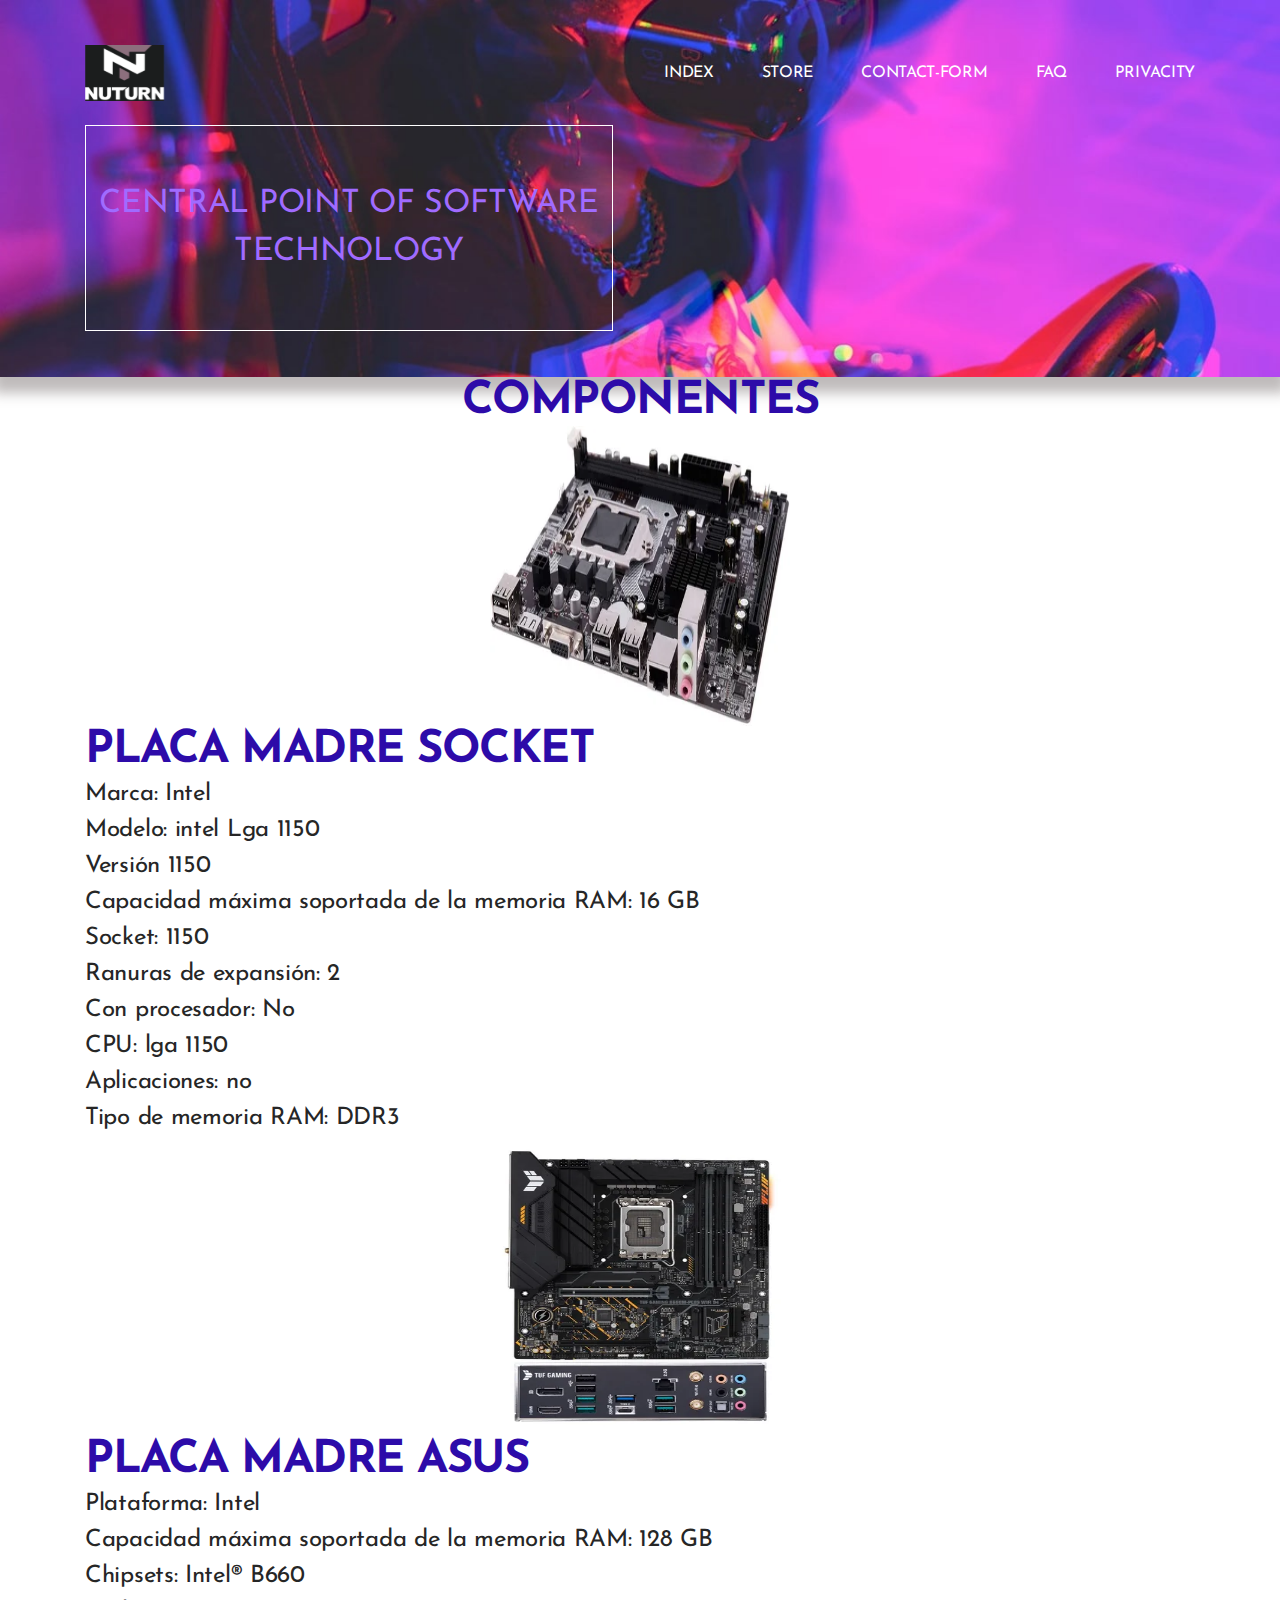
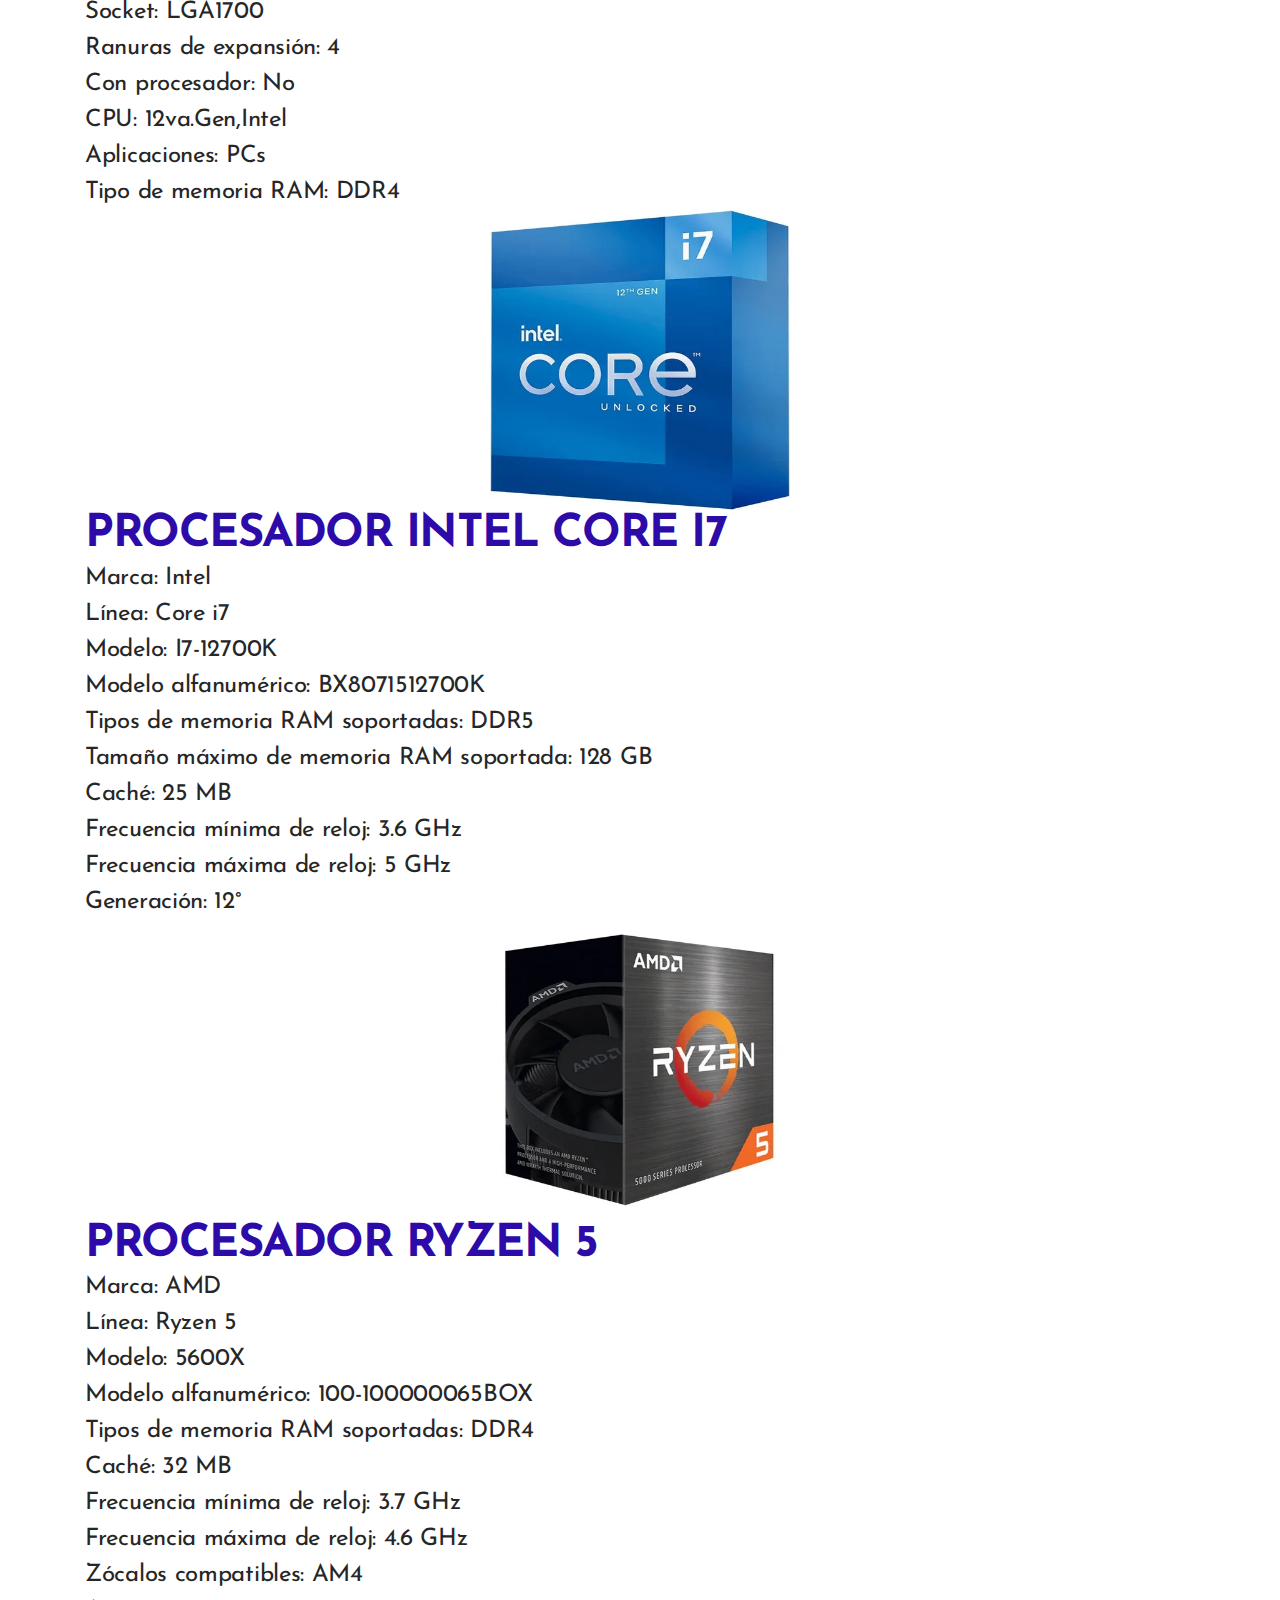
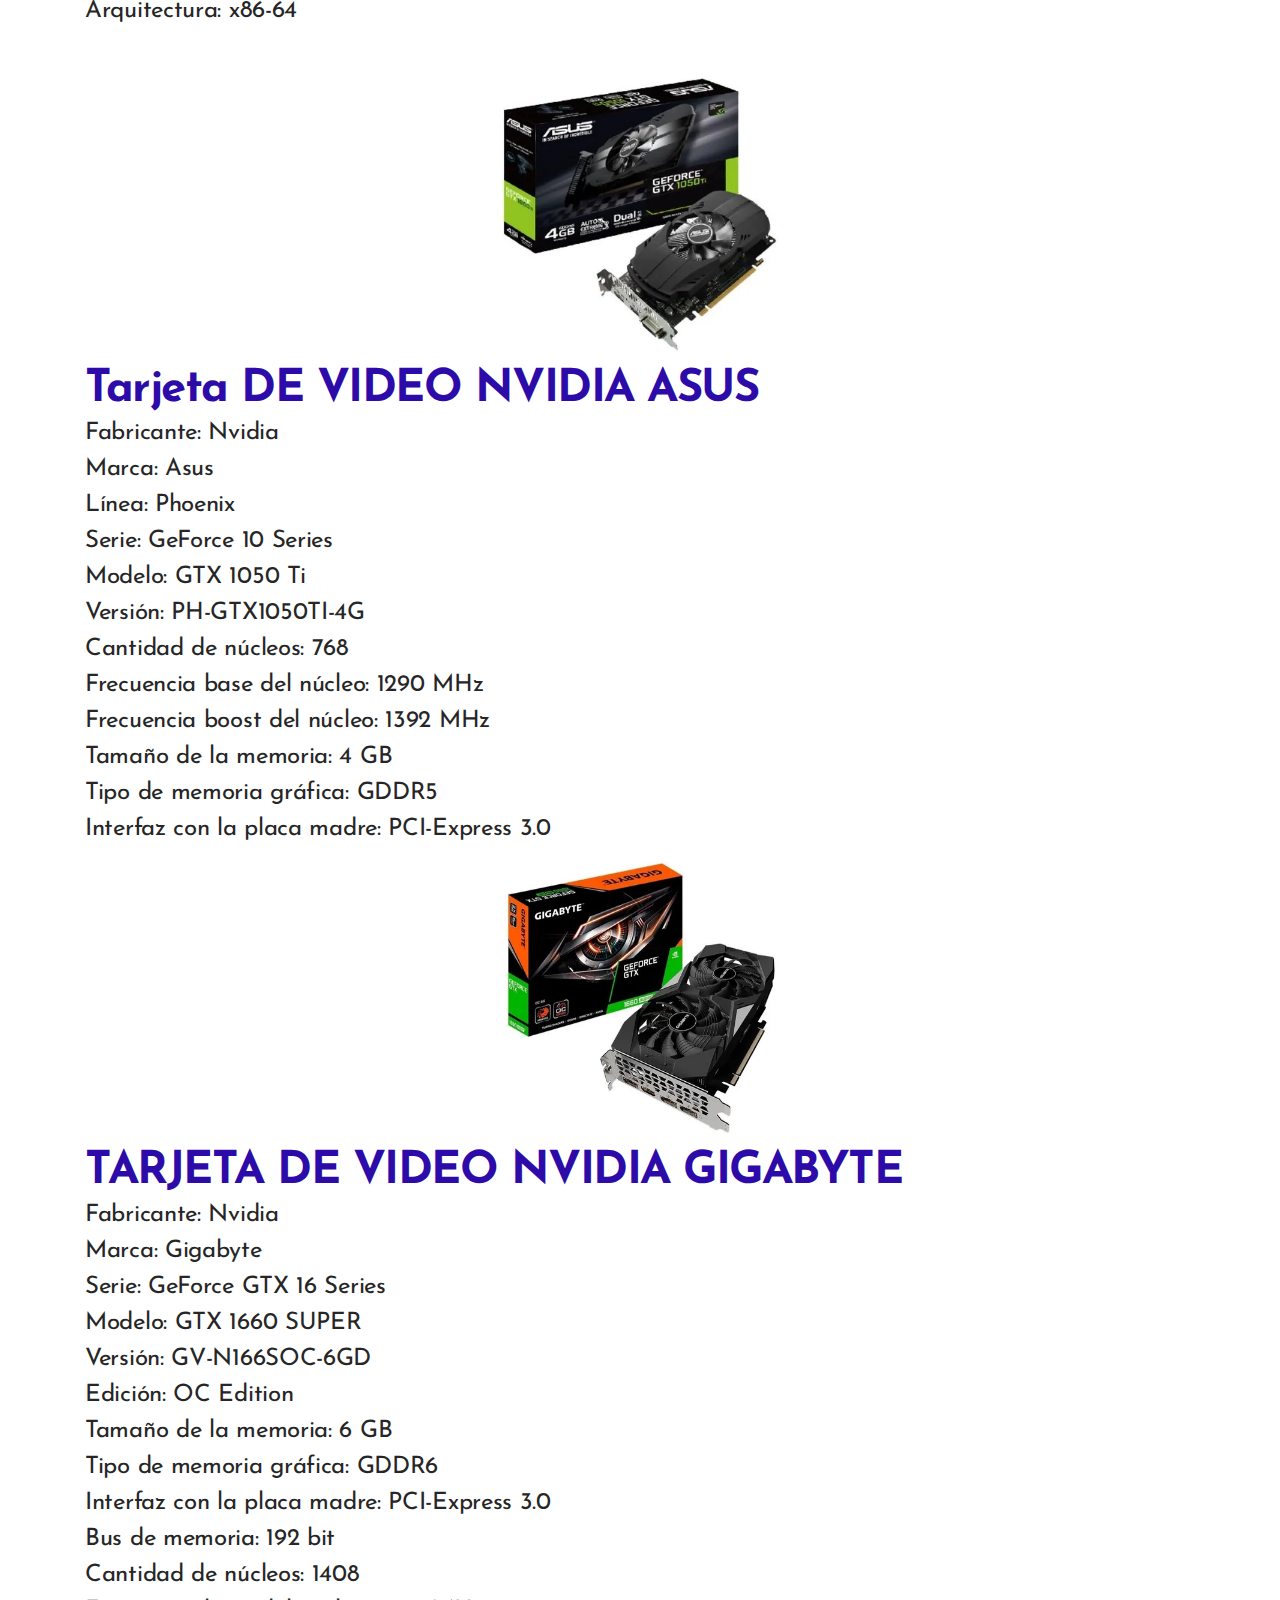
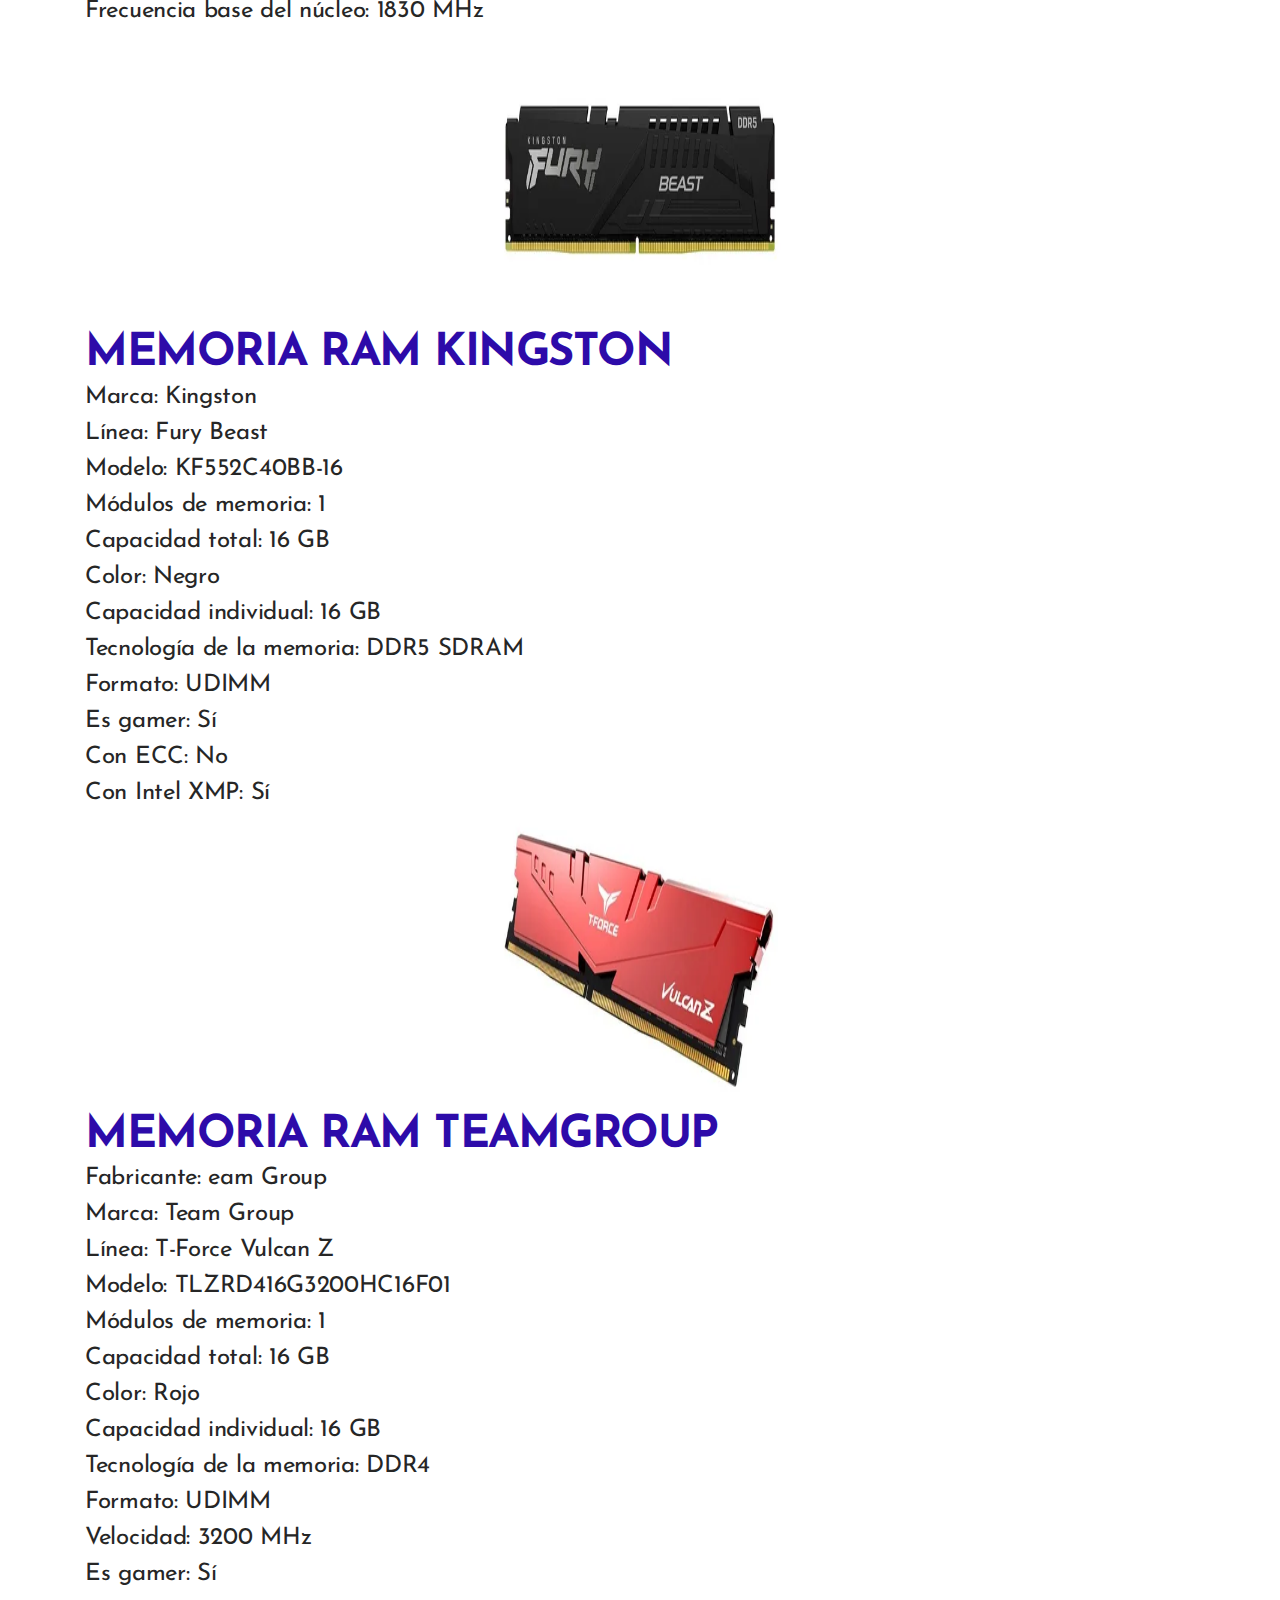
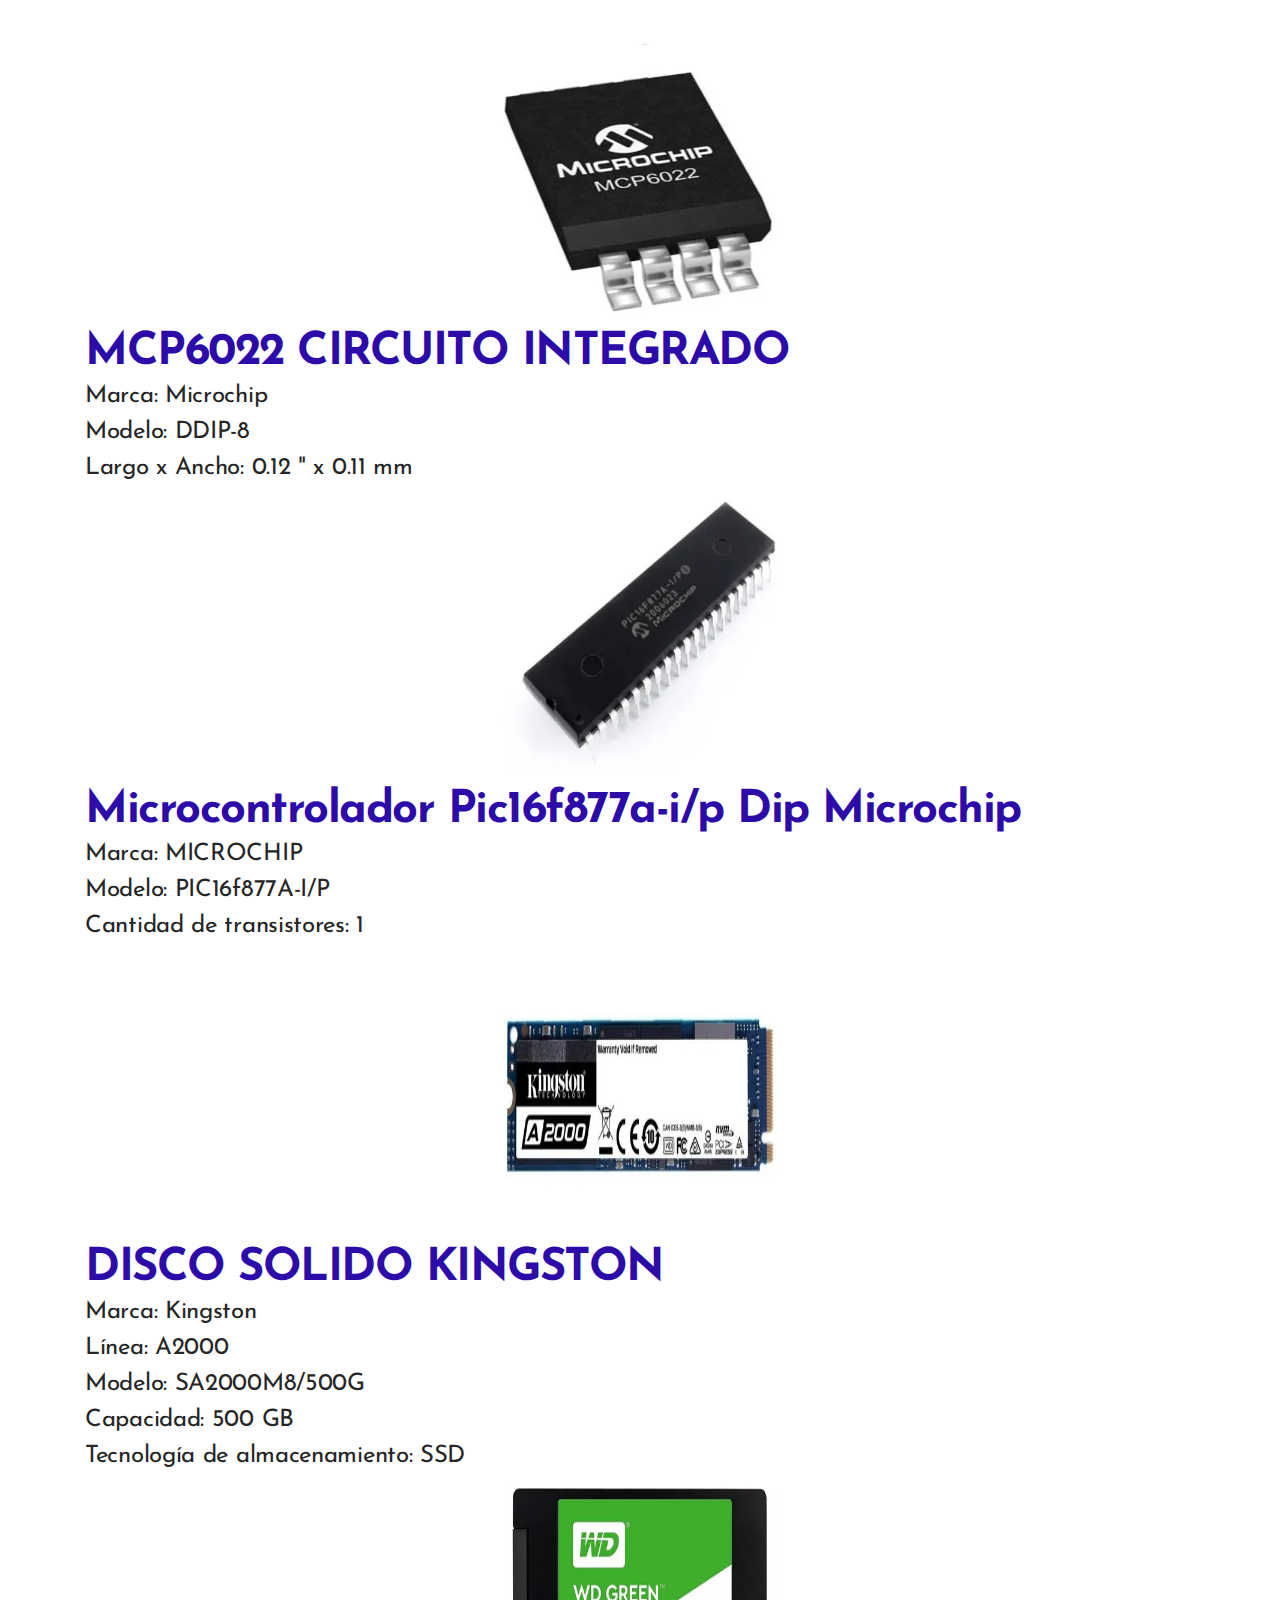
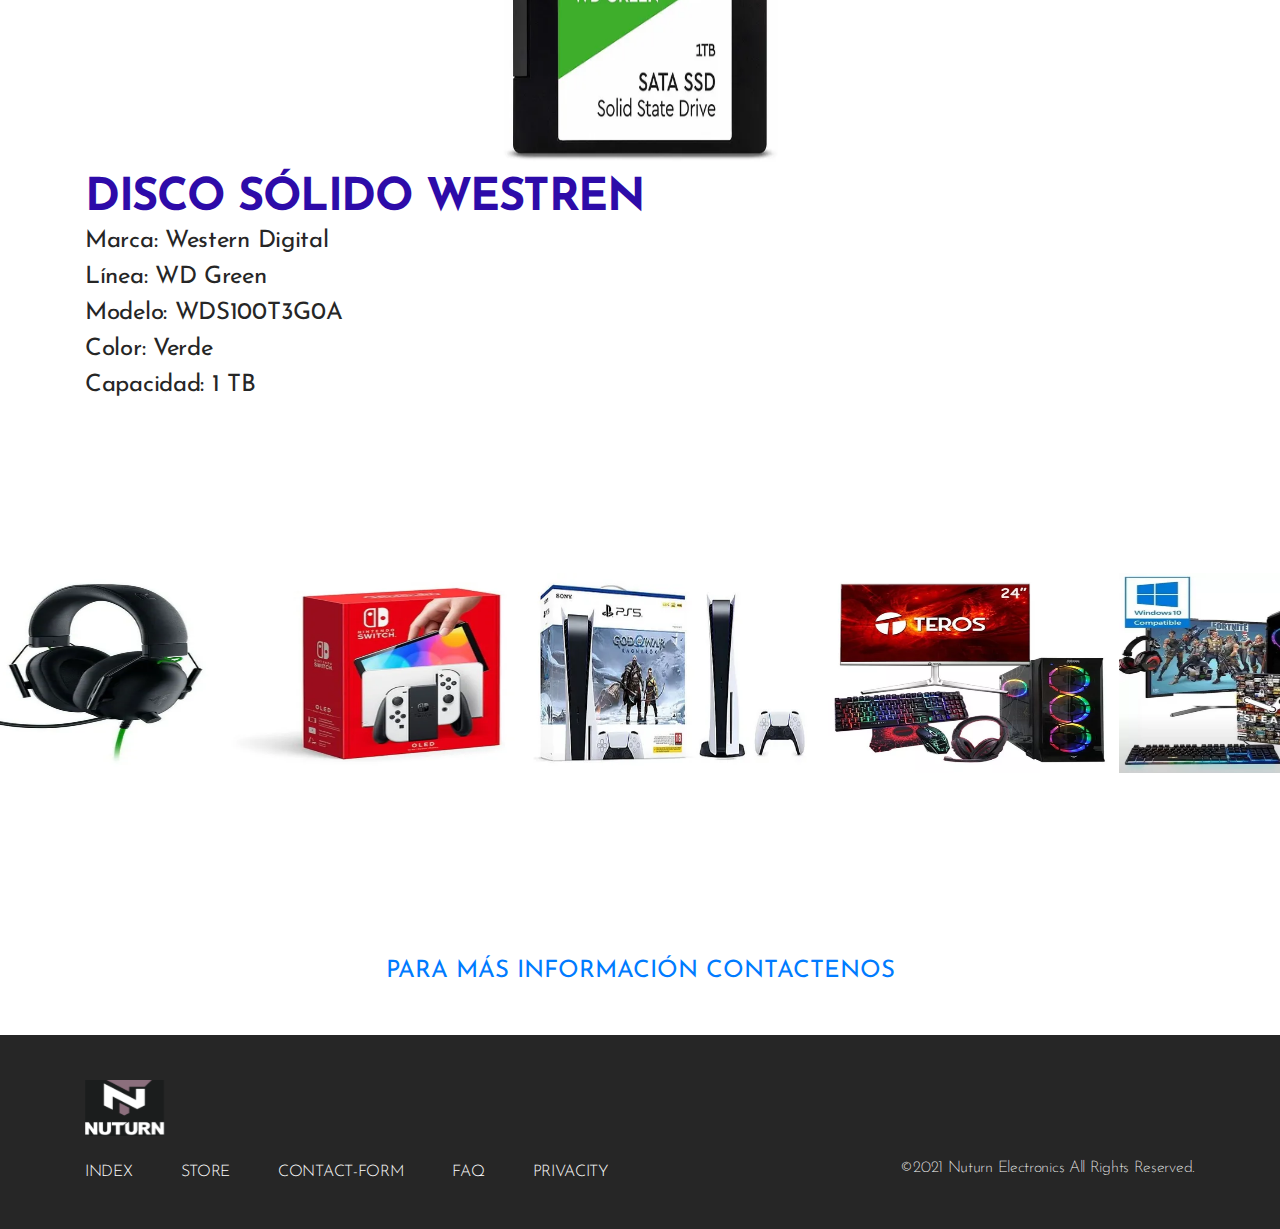
==== proyect-1.0.5-main/docs/store.html @ f6dcdd7b "updated-project" ====
<!DOCTYPE html>
<html lang="es">

<head>
    <meta charset="UTF-8">
    <meta http-equiv="X-UA-Compatible" content="IE=edge">
    <meta name="viewport" content="width=device-width, initial-scale=1.0">
    <!--BOOTSTRAP-->
    <link href="https://cdn.jsdelivr.net/npm/bootstrap@5.3.0-alpha1/dist/css/bootstrap.min.css" rel="stylesheet" integrity="sha384-GLhlTQ8iRABdZLl6O3oVMWSktQOp6b7In1Zl3/Jr59b6EGGoI1aFkw7cmDA6j6gD" crossorigin="anonymous">
    <script src="https://cdn.jsdelivr.net/npm/bootstrap@5.3.0-alpha1/dist/js/bootstrap.bundle.min.js" integrity="sha384-w76AqPfDkMBDXo30jS1Sgez6pr3x5MlQ1ZAGC+nuZB+EYdgRZgiwxhTBTkF7CXvN" crossorigin="anonymous"></script>
    <script src="https://cdn.jsdelivr.net/npm/@popperjs/core@2.11.6/dist/umd/popper.min.js" integrity="sha384-oBqDVmMz9ATKxIep9tiCxS/Z9fNfEXiDAYTujMAeBAsjFuCZSmKbSSUnQlmh/jp3" crossorigin="anonymous"></script>
    <script src="https://cdn.jsdelivr.net/npm/bootstrap@5.3.0-alpha1/dist/js/bootstrap.min.js" integrity="sha384-mQ93GR66B00ZXjt0YO5KlohRA5SY2XofN4zfuZxLkoj1gXtW8ANNCe9d5Y3eG5eD" crossorigin="anonymous"></script>

    <!--CSS-->
    <link rel="stylesheet" href="./css/store.css">
    <link rel="stylesheet" href="./css/styles.css">
    <title> GALERIA DE ACCESORIOS TECNOLOGICOS</title>
</head>

<body>
    <header class="primary-header | padding-block-600 " id="primary-header">
        <div class="container">
            <div class="nav-wrapper">
                <h1><img class="logo logo--initial" src="./assets/icons/rectangle-23.svg" alt=""></h1>
                <button class="mobile-nav-toggle" aria-expanded="false" id="mobile-nav-toggle"><img
                        class="icon-hamburger | " id="icon-hamburger" src="./assets/icons/icon-hamburger.svg" if
                        aria-hidden="true"><img class="icon-close | display-none" id="icon-cross"
                        src="./assets/icons/icon-close.svg" aria-hidden="true"><span
                        class="visually-hidden">Menu</span></button>
                <nav class="navigation navigation--primary" id="primary-navigation">
                    <ul class="nav-list">
                        <li><a href="./index.html">INDEX</a></li>
                        <li><a href="./store.html">STORE</a></li>
                        <li><a href="./contact-form.html">CONTACT-FORM</a></li>
                        <li><a href="./faq.html">FAQ</a></li>
                        <li><a href="./privacity.html">PRIVACITY</a></li>
                    </ul>
                </nav>
            </div>
        </div>
        <div class="container">
            <div class="primary-header__point | ">
                <p class="text-secondary-100 primary-header__text padding-block-700">CENTRAL POINT OF SOFTWARE
                    TECHNOLOGY</p>
            </div>
        </div>
    </header>
    <main>
        <div class="container">
            <div class="component">
                <h3>COMPONENTES</h3>
              </div>
              <div class="row row-cols-1 row-cols-md-2 g-4">
                <div class="col">
                  <div class="card">
                    <img src="./assets/images/pc/image_store/placa_madre_socket.webp" class="card-img-top" alt="...">
                    <div class="card-body">
                      <h3 class="card-title text-secondary-900">PLACA MADRE SOCKET</h3>
                      <p class="card-text text-neutral-900">Marca: Intel<br>
                        Modelo: intel Lga 1150<br>
                        Versión 1150<br>
                        Capacidad máxima soportada de la memoria RAM: 16 GB<br>
                        Socket: 1150<br>
                        Ranuras de expansión: 2<br>
                        Con procesador: No<br>
                        CPU: lga 1150<br>
                        Aplicaciones: no<br>
                        Tipo de memoria RAM: DDR3</p>
                    </div>
                  </div>
                </div>
                <div class="col">
                  <div class="card">
                    <img src="./assets/images/pc/image_store/placa_asus_tuf_gaming.webp" class="card-img-top" alt="...">
                    <div class="card-body">
                      <h3 class="card-title text-secondary-900">PLACA MADRE ASUS</h3>
                      <p class="card-text text-neutral-900">Plataforma: Intel<br>
                        Capacidad máxima soportada de la memoria RAM: 128 GB<br>
                        Chipsets: Intel® B660<br>
                        Socket: LGA1700<br>
                        Ranuras de expansión: 4<br>
                        Con procesador: No<br>
                        CPU: 12va.Gen,Intel<br>
                        Aplicaciones: PCs<br>
                        Tipo de memoria RAM: DDR4 </p>
                    </div>
                  </div>
                </div>
                <div class="col">
                  <div class="card">
                    <img src="./assets/images/pc/image_store/procesador_intel_core_i7.webp" class="card-img-top" alt="...">
                    <div class="card-body">
                      <h3 class="card-title text-secondary-900">PROCESADOR INTEL CORE I7</h3>
                      <p class="card-text text-neutral-900">Marca: Intel<br>
                        Línea: Core i7<br>
                        Modelo: I7-12700K<br>
                        Modelo alfanumérico: BX8071512700K<br>
                        Tipos de memoria RAM soportadas: DDR5<br>
                        Tamaño máximo de memoria RAM soportada: 128 GB<br>
                        Caché: 25 MB<br>
                        Frecuencia mínima de reloj: 3.6 GHz<br>
                        Frecuencia máxima de reloj: 5 GHz<br>
                        Generación: 12° </p>
                    </div>
                  </div>
                </div>
                <div class="col">
                  <div class="card">
                    <img src="./assets/images/pc/image_store/procesador_gamer_amd_ryzen_5.webp" class="card-img-top" alt="...">
                    <div class="card-body">
                      <h3 class="card-title text-secondary-900">PROCESADOR RYZEN 5</h3>
                      <p class="card-text text-neutral-900">Marca: AMD<br>
                        Línea: Ryzen 5<br>
                        Modelo: 5600X<br>
                        Modelo alfanumérico: 100-100000065BOX<br>
                        Tipos de memoria RAM soportadas: DDR4<br>
                        Caché: 32 MB<br>
                        Frecuencia mínima de reloj: 3.7 GHz<br>
                        Frecuencia máxima de reloj: 4.6 GHz<br>
                        Zócalos compatibles: AM4<br>
                        Arquitectura: x86-64<br></p>
                    </div>
                  </div>
                </div>
              </div>
              <br>
              <div class="row row-cols-1 row-cols-md-2 g-4">
                <div class="col">
                  <div class="card">
                    <img src="./assets/images/pc/image_store/tarjeta_de_video_nvidia_asus_phoenix_geforce.webp" class="card-img-top" alt="...">
                    <div class="card-body">
                      <h3 class="card-title text-secondary-900">Tarjeta DE VIDEO NVIDIA ASUS</h3>
                      <p class="card-text text-neutral-900">Fabricante: Nvidia<br>
                        Marca: Asus<br>
                        Línea: Phoenix<br>
                        Serie: GeForce 10 Series<br>
                        Modelo: GTX 1050 Ti<br>
                        Versión: PH-GTX1050TI-4G<br>
                        Cantidad de núcleos: 768<br>
                        Frecuencia base del núcleo: 1290 MHz<br>
                        Frecuencia boost del núcleo: 1392 MHz<br>
                        Tamaño de la memoria: 4 GB<br>
                        Tipo de memoria gráfica: GDDR5<br>
                        Interfaz con la placa madre: PCI-Express 3.0</p>
                    </div>
                  </div>
                </div>
                <div class="col">
                  <div class="card">
                    <img src="./assets/images/pc/image_store/tarjeta_de_video_nvidia_gigabyte_geforce_gtx_16.webp" class="card-img-top" alt="...">
                    <div class="card-body">
                      <h3 class="card-title text-secondary-900">TARJETA DE VIDEO NVIDIA GIGABYTE</h3>
                      <p class="card-text text-neutral-900">Fabricante: Nvidia<br>
                        Marca: Gigabyte<br>
                        Serie: GeForce GTX 16 Series<br>
                        Modelo: GTX 1660 SUPER<br>
                        Versión: GV-N166SOC-6GD<br>
                        Edición: OC Edition <br>
                        Tamaño de la memoria: 6 GB<br>
                        Tipo de memoria gráfica: GDDR6<br>
                        Interfaz con la placa madre: PCI-Express 3.0<br>
                        Bus de memoria: 192 bit<br>
                        Cantidad de núcleos: 1408<br>
                        Frecuencia base del núcleo: 1830 MHz</p>
                    </div>
                  </div>
                </div>
                <div class="col">
                  <div class="card">
                    <img src="./assets/images/pc/image_store/memoria_ram_fury_beast_gamer.webp" class="card-img-top" alt="...">
                    <div class="card-body">
                      <h3 class="card-title text-secondary-900">MEMORIA RAM KINGSTON</h3>
                      <p class="card-text text-neutral-900">Marca: Kingston<br>
                        Línea: Fury Beast<br>
                        Modelo: KF552C40BB-16<br>
                        Módulos de memoria: 1<br>
                        Capacidad total: 16 GB<br>
                        Color: Negro<br>
                        Capacidad individual: 16 GB<br>
                        Tecnología de la memoria: DDR5 SDRAM<br>
                        Formato: UDIMM<br>
                        Es gamer: Sí<br>
                        Con ECC: No<br>
                        Con Intel XMP: Sí</p>
                    </div>
                  </div>
                </div>
                <div class="col">
                  <div class="card">
                    <img src="./assets/images/pc/image_store/memoria_ram_teamgroup_t_force_vulcan_z _6gb.webp" class="card-img-top" alt="...">
                    <div class="card-body">
                      <h3 class="card-title text-secondary-900">MEMORIA RAM TEAMGROUP</h3>
                      <p class="card-text text-neutral-900">Fabricante: eam Group<br>
                        Marca: Team Group<br>
                        Línea: T-Force Vulcan Z<br>
                        Modelo: TLZRD416G3200HC16F01<br>
                        Módulos de memoria: 1<br>
                        Capacidad total: 16 GB<br>
                        Color: Rojo<br>
                        Capacidad individual: 16 GB<br>
                        Tecnología de la memoria: DDR4<br>
                        Formato: UDIMM<br>
                        Velocidad: 3200 MHz<br>
                        Es gamer: Sí</p>
                    </div>
                  </div>
                </div>
              </div>
              <br>
              <div class="row row-cols-1 row-cols-md-2 g-4">
                <div class="col">
                  <div class="card">
                    <img src="./assets/images/pc/image_store/mcp6022_circuito_integrado.webp" class="card-img-top" alt="...">
                    <div class="card-body">
                      <h3 class="card-title text-secondary-900">MCP6022 CIRCUITO INTEGRADO</h3>
                      <p class="card-text text-neutral-900">Marca: Microchip<br>
                        Modelo: DDIP-8<br> 
                        Largo x Ancho: 0.12 " x 0.11 mm</p>
                    </div>
                  </div>
                </div>
                <div class="col">
                  <div class="card">
                    <img src="./assets/images/pc/image_store/microcontrolador_pic16f877a_i_p_Dip_microchip.webp" class="card-img-top" alt="...">
                    <div class="card-body">
                      <h3 class="card-title text-secondary-900">Microcontrolador Pic16f877a-i/p Dip Microchip</h3>
                      <p class="card-text text-neutral-900">Marca: MICROCHIP<br>
                        Modelo: PIC16f877A-I/P<br>
                        Cantidad de transistores: 1</p>
                    </div>
                  </div>
                </div>
                <div class="col">
                  <div class="card">
                    <img src="./assets/images/pc/image_store/disco-solido_kingston.webp" class="card-img-top" alt="...">
                    <div class="card-body">
                      <h3 class="card-title text-secondary-900">DISCO SOLIDO KINGSTON</h3>
                      <p class="card-text text-neutral-900">Marca: Kingston<br>
                        Línea: A2000 <br>
                        Modelo: SA2000M8/500G<br> 
                        Capacidad: 500 GB<br>
                        Tecnología de almacenamiento: SSD</p>
                    </div>
                  </div>
                </div>
                <div class="col">
                  <div class="card">
                    <img src="./assets/images/pc/image_store/disco_solido_wd_green.webp" class="card-img-top" alt="...">
                    <div class="card-body">
                      <h3 class="card-title text-secondary-900">DISCO SÓLIDO WESTREN</h3>
                      <p class="card-text text-neutral-900">Marca: Western Digital<br>
                        Línea: WD Green<br>
                        Modelo: WDS100T3G0A <br>
                        Color: Verde<br>
                        Capacidad: 1 TB</p>
                    </div>
                  </div>
                </div>
              </div>
          </div>
          <div class="carrusel">
            <div class="carrusel-items">
              <div class="carrusel-item">
                <img src="./assets/images/pc/image_store/imagen_carrusel/casco_1.webp" alt="" class="image_m"/>
              </div>
              <div class="carrusel-item">
                <img src="./assets/images/pc/image_store/imagen_carrusel/consola_1.webp" alt="" class="image_m"/>
              </div>
              <div class="carrusel-item">
                <img src="./assets/images/pc/image_store/imagen_carrusel/consola_2.webp" alt="" class="image_m"/>
              </div>
              <div class="carrusel-item">
                <img src="./assets/images/pc/image_store/imagen_carrusel/pc.webp" alt="" class="image_m"/>
              </div>
              <div class="carrusel-item">
                <img src="./assets/images/pc/image_store/imagen_carrusel/pc_2.webp" alt="" class="image_m"/>
              </div>
              <div class="carrusel-item">
                <img src="./assets/images/pc/image_store/imagen_carrusel/Audifono-inalámbrico.webp" alt="" class="image_m"/>
              </div>
              <div class="carrusel-item">
                <img src="./assets/images/pc/image_store/imagen_carrusel/casco_2.webp" alt="" class="image_m"/>
              </div>
              <div class="carrusel-item">
                <img src="./assets/images/pc/image_store/imagen_carrusel/Nintendo-Wii.webp" alt="" class="image_m"/>
              </div>
              <div class="carrusel-item">
                <img src="./assets/images/pc/image_store/imagen_carrusel/tablet.webp" alt="" class="image_m"/>
              </div>
              <div class="carrusel-item">
                <img src="./assets/images/pc/image_store/imagen_carrusel/SmartWatch.webp" alt="" class="image_m"/>
              </div>
              <div class="carrusel-item">
                <img src="./assets/images/pc/image_store/imagen_carrusel/Laptop-MSI.webp" alt="" class="image_m"/>
              </div>
              <div class="carrusel-item">
                <img src="./assets/images/pc/image_store/imagen_carrusel/Silla-gamer.webp" alt="" class="image_m"/>
              </div>
            </div>
          </div>
          <script src="./js/store_carousel.js"></script>
          <div class="center-button">
            <a href="./contact-form.html">
              <button>PARA MÁS INFORMACIÓN CONTACTENOS</button>
            </a>
          </div><br>
    </main>
    <footer class="primary-footer | padding-block-600 bg-neutral-900 text-neutral-100">
        <div class="container">
            <div class="footer__wrapper | even-columns">
                <div class="flow-mb"><img class="logo" src="./assets/icons/rectangle-23.svg" alt="logo">
                    <nav class="navigation navigation--footer | fw-light">
                        <ul class="nav-list">
                            <li><a href="./index.html">INDEX</a></li>
                            <li><a href="./store.html">STORE</a></li>
                            <li><a href="./contact-form.html">CONTACT-FORM</a></li>
                            <li><a href="./faq.html">FAQ</a></li>
                            <li><a href="./privacity.html">PRIVACITY</a></li>
                        </ul>
                    </nav>
                </div>
                <div class="footer__list-data">
                    <ul class="social-icons social-icons--footer">
                        <li><a href="#"><img class="social-icons__item" src="./assets/icons/icon-facebook.svg"
                                    alt="icon facebook" loading="lazy"></a></li>
                        <li><a href="#"><img class="social-icons__item" src="./assets/icons/icon-twitter.svg"
                                    alt="icon twitter" loading="lazy"></a></li>
                        <li><a href="#"><img class="social-icons__item" src="./assets/icons/icon-pinterest.svg"
                                    alt="icon pinterest" loading="lazy"></a></li>
                        <li><a href="#"><img class="social-icons__item" src="./assets/icons/icon-instagram.svg"
                                    alt="icon instagram" loading="lazy"></a></li>
                    </ul>
                    <p class="max-content"><small class="fw-extraLight">©2021 Nuturn Electronics All Rights
                            Reserved.</small></p>
                </div>
            </div>
        </div>
    </footer>
    <script src="./js/script.js"> </script>
</body>

</html>
---- proyect-1.0.5-main/docs/css/store.css ----
.card-img-top {
  width: 300px;
  aspect-ratio: 1/1;
  margin: 0 auto;
}

.component {
  text-align: center;
}

.center-button {
  display: flex;
  align-items: center;
  justify-content: center;
  height: 100%;
}

button {
  padding: 10px 20px;
  background-color: transparent;
  color: #007bff;
  border: 2px solid #007bff;
  border-radius: 5px;
  font-size: 16px;
  transition: all 0.3s;
  text-align: center;
}

button:hover {
  background-color: #007bff;
  color: #fff;
  cursor: pointer;
}

/*CSS PARA EL CARRUSEL*/
.image_m {
    width: 300px;
    aspect-ratio: 3/2;
    margin: 0 auto;
}

.carrusel {
  height: 60vh;
  display: flex;
  align-items: center;
}

.carrusel-items {
  display: flex;
  overflow-x: hidden;
  overflow-y: hidden;
  padding: 30px 0px;
}

.carrusel-item {
  min-width: 300px;
  max-width: 300px;
  height: 200px;
  cursor: pointer;
}
---- proyect-1.0.5-main/docs/css/styles.css ----
@font-face {
  font-family: "JosefinSans";
  src: url(../assets/fonts/JosefinSans-variableFonts.ttf) format("truetype");
  font-display: swap;
  font-weight: 100 900;
  font-stretch: 50% 200%;
}
:root {
  --clr-primary-100:hsl(286deg, 69%, 75%);
  --clr-primary-400:hsl(295deg, 100%, 44%);
  --clr-primary-500:hsl(295deg, 100%, 38%);
  --clr-primary-900:hsl(288deg, 100%, 33%);
  --clr-secondary-100:#a06bff;
  --clr-secondary-400:#6a3ddc;
  --clr-secondary-900:#2d0ba9;
  --clr-accent-300:hsl(358deg, 72%, 70%);
  --clr-accent-400:hsl(358deg, 72%, 53%);
  --clr-accent-500:hsl(358deg, 72%, 30%);
  --clr-neutral-100:hsl(0deg, 0%, 100%);
  --clr-neutral-200:hsl(0deg, 0%, 87%);
  --clr-neutral-300:hsl(0deg, 0%, 80%);
  --clr-neutral-400:hsl(0deg, 0%, 70%);
  --clr-neutral-500:hsl(0deg, 0%, 60%);
  --clr-neutral-600:hsl(0deg, 0%, 50%);
  --clr-neutral-700:hsl(0deg, 0%, 40%);
  --clr-neutral-800:hsl(0deg, 0%, 30%);
  --clr-neutral-900:hsl(0deg, 0%, 15%);
  --fw-extraLight:200;
  --fw-light:300;
  --fw-regular:400;
  --fw-semi-bold:500;
  --fw-bold:700;
  --size-400:1rem;
  --size-500:1.5rem;
  --size-600:2rem;
  --size-700:3rem;
  --size-800:4rem;
  --size-900:5rem;
  --fs-300:0.935rem;
  --fs-400:1.125rem;
  --fs-500:1.563rem;
  --fs-600:1.953rem;
  --fs-700:2.241rem;
  --fs-800:3.052rem;
}
@media (min-width: 65em) {
  :root {
    --fs-300:1rem;
    --fs-400:1.5rem;
    --fs-500:2rem;
    --fs-600:2.827rem;
    --fs-700:3.4rem;
    --fs-800:5.053rem;
  }
}

/* Box sizing rules */
*,
*::before,
*::after {
  box-sizing: border-box;
}

* {
  margin: 0;
  padding: 0;
  list-style: none;
}

/* Remove default margin */
body,
h1,
h2,
h3,
h4,
p,
figure,
blockquote,
dl,
dd {
  margin: 0;
}

button {
  margin: 0;
  background-color: inherit;
  border: none;
}

/* Remove list styles on ul, ol elements with a list role, which suggests default styling will be removed */
ul {
  list-style: none;
}

/* Set core root defaults */
html:focus-within {
  scroll-behavior: smooth;
}

/* Set core body defaults */
body {
  min-height: 100vh;
  text-rendering: optimizeSpeed;
  line-height: 1.5;
}

/* A elements that don't have a class get default styles */
a:not([class]) {
  text-decoration-skip-ink: auto;
}

/* Make images easier to work with */
img,
picture, iframe {
  max-width: 100%;
  display: block;
}

/* Inherit fonts for inputs and buttons */
input,
button,
textarea,
select {
  font: inherit;
}

/* Remove all animations, transitions and smooth scroll for people that prefer not to see them */
@media (prefers-reduced-motion: reduce) {
  html:focus-within {
    scroll-behavior: auto;
  }
  *,
  *::before,
  *::after {
    animation-duration: 0.01ms !important;
    animation-iteration-count: 1 !important;
    transition-duration: 0.01ms !important;
    scroll-behavior: auto !important;
  }
}
html::-webkit-scrollbar {
  width: 0.8em;
}

html::-webkit-scrollbar-track {
  background-color: var(--clr-primary-100);
}

html::-webkit-scrollbar-thumb {
  background-color: var(--clr-accent-400);
  border-radius: 100vw;
}

html::-webkit-scrollbar-thumb:hover {
  background-color: var(--clr-accent-500);
}

body {
  font-size: var(--fs-400);
  font-family: "JosefinSans", serif, "Segoe UI", Tahoma, Geneva, Verdana;
  color: var(--clr-primary-900);
  letter-spacing: -0.3px;
}

h1, h2, h3, h4 {
  line-height: 1.1;
  color: var(--clr-secondary-900);
  letter-spacing: -1.5px;
}

h2 {
  font-size: var(--fs-700);
}

h3,
.h3 {
  font-size: var(--fs-600);
}

small,
.text-small {
  font-size: var(--fs-300);
}

.max-content {
  width: max-content;
}

a {
  color: var(--clr-primary-400);
  text-decoration: none;
}
a:focus {
  color: var(--clr-primary-500);
}
@media (hover: hover) {
  a:hover {
    color: var(--clr-primary-500);
  }
}

.primary-header[data-overlay]::before {
  content: "";
  inset: 0;
  position: fixed;
  background-image: linear-gradient(rgba(0, 0, 0, 0), rgba(0, 0, 0, 0.8));
}

.navigation {
  font-size: var(--fs-300);
}
@media (max-width: calc(65em - 1px)) {
  .navigation--primary {
    display: none;
    background-color: var(--clr-neutral-900);
    position: fixed;
    inset: 6rem var(--size-400) auto;
    max-width: 22rem;
    text-align: center;
    padding-block: var(--size-600);
  }
}
.navigation--primary[data-visible] {
  display: block;
  z-index: 1000;
}

.navigation--footer {
  text-align: center;
}

.navigation--footer * {
  color: var(--neutral-100);
}

@media (min-width: 65em) {
  .navigation--footer {
    margin-top: var(--size-500);
  }
}
.nav-wrapper {
  display: flex;
  justify-content: space-between;
  align-items: center;
}
.nav-list {
  display: grid;
  gap: clamp(var(--size-400), 5vw, var(--size-700));
}
@media (min-width: 65em) {
  .nav-list {
    grid-auto-flow: column;
    gap: var(--size-700);
    justify-items: flex-start;
  }
}

@media (min-width: 65em) {
  .nav-list * {
    color: var(--clr-neutral-100);
  }
}

.mobile-nav-toggle {
  position: relative;
  z-index: 100;
}
@media (min-width: 65em) {
  .mobile-nav-toggle {
    display: none;
  }
}

.slider-partners {
  overflow-x: hidden;
  position: relative;
  padding-block-end: var(--size-700);
}
.slider-partners::after, .slider-partners::before {
  background-image: linear-gradient(to right, rgba(253, 253, 253, 0.63) 0%, rgba(255, 253, 253, 0.95) 100%);
  box-shadow: 10px 10px 0px rgba(255, 255, 255, 0.1803921569);
  content: "";
  position: absolute;
  height: 100%;
  top: 0;
  width: 10%;
  z-index: 500;
}
.slider-partners::after {
  right: 0;
}
.slider-partners__list {
  --carousel-item-size:70%;
  display: grid;
  grid-auto-flow: column;
  grid-auto-columns: 280px;
  animation: toScroll 30s linear infinite;
}

@keyframes toScroll {
  0% {
    transform: translateX(0px);
  }
  100% {
    transform: translateX(-2800px);
  }
}
.accordion {
  cursor: pointer;
  padding-block: 1rem;
  padding-inline: 1.5rem;
}
.accordion__title {
  position: relative;
}
.accordion__title::after {
  content: url(../assets/icons/plus-solid.svg);
  position: absolute;
  right: 0;
}
:where(.accordion[open]) > .accordion__title::after {
  content: url(../assets/icons/minus-solid.svg);
}

.social-icons {
  display: flex;
  justify-content: center;
  gap: var(--size-600);
  align-items: center;
}
@media (min-width: 65em) {
  .social-icons__item {
    width: calc(var(--size-600) - 0.2rem);
  }
}
@media (hover: hover) {
  .social-icons__item:hover {
    filter: opacity(1.9) sepia(1) saturate(19.5) hue-rotate(254deg);
  }
}
.social-icons--footer {
  margin-bottom: var(--size-400);
}

@media (min-width: 65em) {
  .social-icons--footer {
    margin-bottom: 0;
  }
}
.cards-wrapper {
  display: grid;
  gap: var(--size-500);
}
@media (min-width: 65em) {
  .cards-wrapper {
    grid-template-columns: auto 1fr;
  }
}

.content-figures {
  display: grid;
  gap: var(--size-500);
}
@media (min-width: 65em) {
  .content-figures {
    grid-column: 1/span 2;
    grid-template-columns: repeat(3, 1fr);
    grid-auto-rows: 300px;
  }
}

.card-figure {
  position: relative;
  height: 15rem;
}
@media (min-width: 65em) {
  .card-figure {
    height: auto;
  }
}
.card-figure__title {
  position: absolute;
  inset: auto auto var(--size-400) var(--size-400);
}
.card-figure__visualization {
  height: 100%;
}
.card-figure__img {
  height: 100%;
  width: 100%;
  object-fit: cover;
  filter: drop-shadow(2px 2px 6px rgb(85, 84, 84));
}

.button {
  cursor: pointer;
  letter-spacing: 0.05em;
  text-align: center;
  padding: 0.8em 2em;
}
.button--category, .button--map {
  order: 1;
}
@media (min-width: 65em) {
  .button--category, .button--map {
    justify-self: end;
    order: initial;
  }
}

.logo {
  width: var(--size-900);
  margin-inline: auto;
}
.logo--initial {
  margin: 0;
}

@media (min-width: 65em) {
  .logo {
    margin-inline: 0 auto;
  }
}
.primary-header {
  background-image: url(../assets/images/mobile/image-hero.jpg);
  box-shadow: 0px 9px 12px 7px rgba(179, 174, 174, 0.84);
  background-size: cover;
}
@media (min-width: 65em) {
  .primary-header {
    background-image: url(../assets/images/pc/image-hero.jpg);
  }
}
.primary-header__point {
  max-width: 33rem;
  text-align: center;
}
.primary-header__text {
  margin-block-start: var(--size-500);
  font-size: var(--fs-500);
  border: 1px solid white;
}

.footer__wrapper {
  --template:auto 1fr;
  --size:var(--size-400);
  justify-items: center;
}
@media (min-width: 65em) {
  .footer__wrapper {
    justify-items: normal;
  }
}
.footer__list-data {
  display: flex;
  flex-direction: column;
}
@media (min-width: 65em) {
  .footer__list-data {
    justify-content: space-between;
    align-items: flex-end;
  }
}

.contact-form {
  display: flex;
  flex-direction: column;
}
.contact-form__container:last-child {
  margin-inline-start: auto;
}
.contact-form__input, .contact-form__textarea {
  width: 100%;
  border: 0;
  border-bottom: 1px solid var(--clr-neutral-500);
  padding: var(--size-500) var(--size-600);
  font-weight: var(--fw-bold);
}
.contact-form__input:focus, .contact-form__textarea:focus {
  outline: none;
}
.contact-form__input::placeholder, .contact-form__textarea::placeholder {
  color: var(--clr-neutral-300);
}
.contact-form__textarea {
  resize: none;
}
.contact-form__container {
  position: relative;
}
.contact-form__label {
  color: var(--clr-neutral-100);
  position: absolute;
  padding-block: 0.1em;
  padding-inline-end: 0.2em;
  padding-inline-start: 2em;
  right: 0;
  background-color: var(--clr-accent-400);
  clip-path: polygon(1% 0%, 30% 100%, 100% 100%, 100% 0);
  font-size: 1rem;
}

.even-columns {
  display: grid;
  grid-auto-flow: row;
  gap: var(--size, 0.7rem);
}

@media (min-width: 65em) {
  .even-columns {
    grid-auto-flow: column;
    grid-template-columns: var(--template, 1fr 1fr);
  }
}
.vr-wrapper {
  text-align: center;
  position: relative;
}
@media (min-width: 65em) {
  .vr-wrapper {
    padding-bottom: var(--size-900);
  }
  .vr-wrapper__image {
    width: 60%;
    height: 33rem;
    object-fit: cover;
  }
}
@media (min-width: 65em) {
  .vr-wrapper__interactive {
    width: 55%;
    background-color: var(--clr-neutral-200);
    padding: 2em 1em;
    position: absolute;
    inset: auto 0 0 auto;
  }
}

@media (min-width: 65em) {
  .contact__address {
    align-items: center;
  }
}

.faq__header {
  padding-block-end: var(--size-600);
  text-align: center;
}
.faq__wrapper {
  display: grid;
  row-gap: var(--size-500);
}

.text-primary-100 {
  color: var(--clr-primary-100);
}

.bg-primary-100 {
  background-color: var(--clr-primary-100);
}

.text-primary-400 {
  color: var(--clr-primary-400);
}

.bg-primary-400 {
  background-color: var(--clr-primary-400);
}

.text-primary-500 {
  color: var(--clr-primary-500);
}

.bg-primary-500 {
  background-color: var(--clr-primary-500);
}

.text-primary-900 {
  color: var(--clr-primary-900);
}

.bg-primary-900 {
  background-color: var(--clr-primary-900);
}

.text-secondary-100 {
  color: var(--clr-secondary-100);
}

.bg-secondary-100 {
  background-color: var(--clr-secondary-100);
}

.text-secondary-400 {
  color: var(--clr-secondary-400);
}

.bg-secondary-400 {
  background-color: var(--clr-secondary-400);
}

.text-secondary-900 {
  color: var(--clr-secondary-900);
}

.bg-secondary-900 {
  background-color: var(--clr-secondary-900);
}

.text-accent-300 {
  color: var(--clr-accent-300);
}

.bg-accent-300 {
  background-color: var(--clr-accent-300);
}

.text-accent-400 {
  color: var(--clr-accent-400);
}

.bg-accent-400 {
  background-color: var(--clr-accent-400);
}

.text-accent-500 {
  color: var(--clr-accent-500);
}

.bg-accent-500 {
  background-color: var(--clr-accent-500);
}

.text-neutral-100 {
  color: var(--clr-neutral-100);
}

.bg-neutral-100 {
  background-color: var(--clr-neutral-100);
}

.text-neutral-200 {
  color: var(--clr-neutral-200);
}

.bg-neutral-200 {
  background-color: var(--clr-neutral-200);
}

.text-neutral-300 {
  color: var(--clr-neutral-300);
}

.bg-neutral-300 {
  background-color: var(--clr-neutral-300);
}

.text-neutral-400 {
  color: var(--clr-neutral-400);
}

.bg-neutral-400 {
  background-color: var(--clr-neutral-400);
}

.text-neutral-500 {
  color: var(--clr-neutral-500);
}

.bg-neutral-500 {
  background-color: var(--clr-neutral-500);
}

.text-neutral-600 {
  color: var(--clr-neutral-600);
}

.bg-neutral-600 {
  background-color: var(--clr-neutral-600);
}

.text-neutral-700 {
  color: var(--clr-neutral-700);
}

.bg-neutral-700 {
  background-color: var(--clr-neutral-700);
}

.text-neutral-800 {
  color: var(--clr-neutral-800);
}

.bg-neutral-800 {
  background-color: var(--clr-neutral-800);
}

.text-neutral-900 {
  color: var(--clr-neutral-900);
}

.bg-neutral-900 {
  background-color: var(--clr-neutral-900);
}

.container {
  --container-padding: 1rem;
  max-width: min(var(--max-width, 1110px), 100% - var(--container-padding) * 2);
  margin-inline: var(--margin, auto);
}

.padding-block-400 {
  padding-block: var(--fs-400);
}

.padding-block-500 {
  padding-block: var(--fs-500);
}

.padding-block-600 {
  padding-block: var(--fs-600);
}

.padding-block-700 {
  padding-block: var(--fs-700);
}

.padding-block-800 {
  padding-block: var(--fs-800);
}

.padding-block-900 {
  padding-block: var(--fs-900);
}

.fw-extraLight {
  font-weight: var(--fw-extraLight);
}

.fw-light {
  font-weight: var(--fw-light);
}

.fw-regular {
  font-weight: var(--fw-regular);
}

.fw-semi-bold {
  font-weight: var(--fw-semi-bold);
}

.fw-bold {
  font-weight: var(--fw-bold);
}

.flow * + * {
  margin-top: var(--flow-spacer, 1rem);
}

@media (max-width: calc(65em - 1px)) {
  .flow-mb * + * {
    margin-top: var(--flow-spacer, 1rem);
  }
}
.visually-hidden {
  position: absolute;
  width: 1px;
  height: 1px;
  padding: 0;
  margin: -1px;
  overflow: hidden;
  clip: rect(0, 0, 0, 0);
  white-space: nowrap; /* added line */
  border: 0;
}

.display-none {
  display: none;
}

@media (max-width: calc(65em - 1px)) {
  .justify-self-mb {
    justify-self: center;
  }
  .center-mb {
    text-align: center;
  }
}
.push-right {
  margin-inline-end: auto;
}

.margin-right-1 {
  margin-right: 1rem;
}
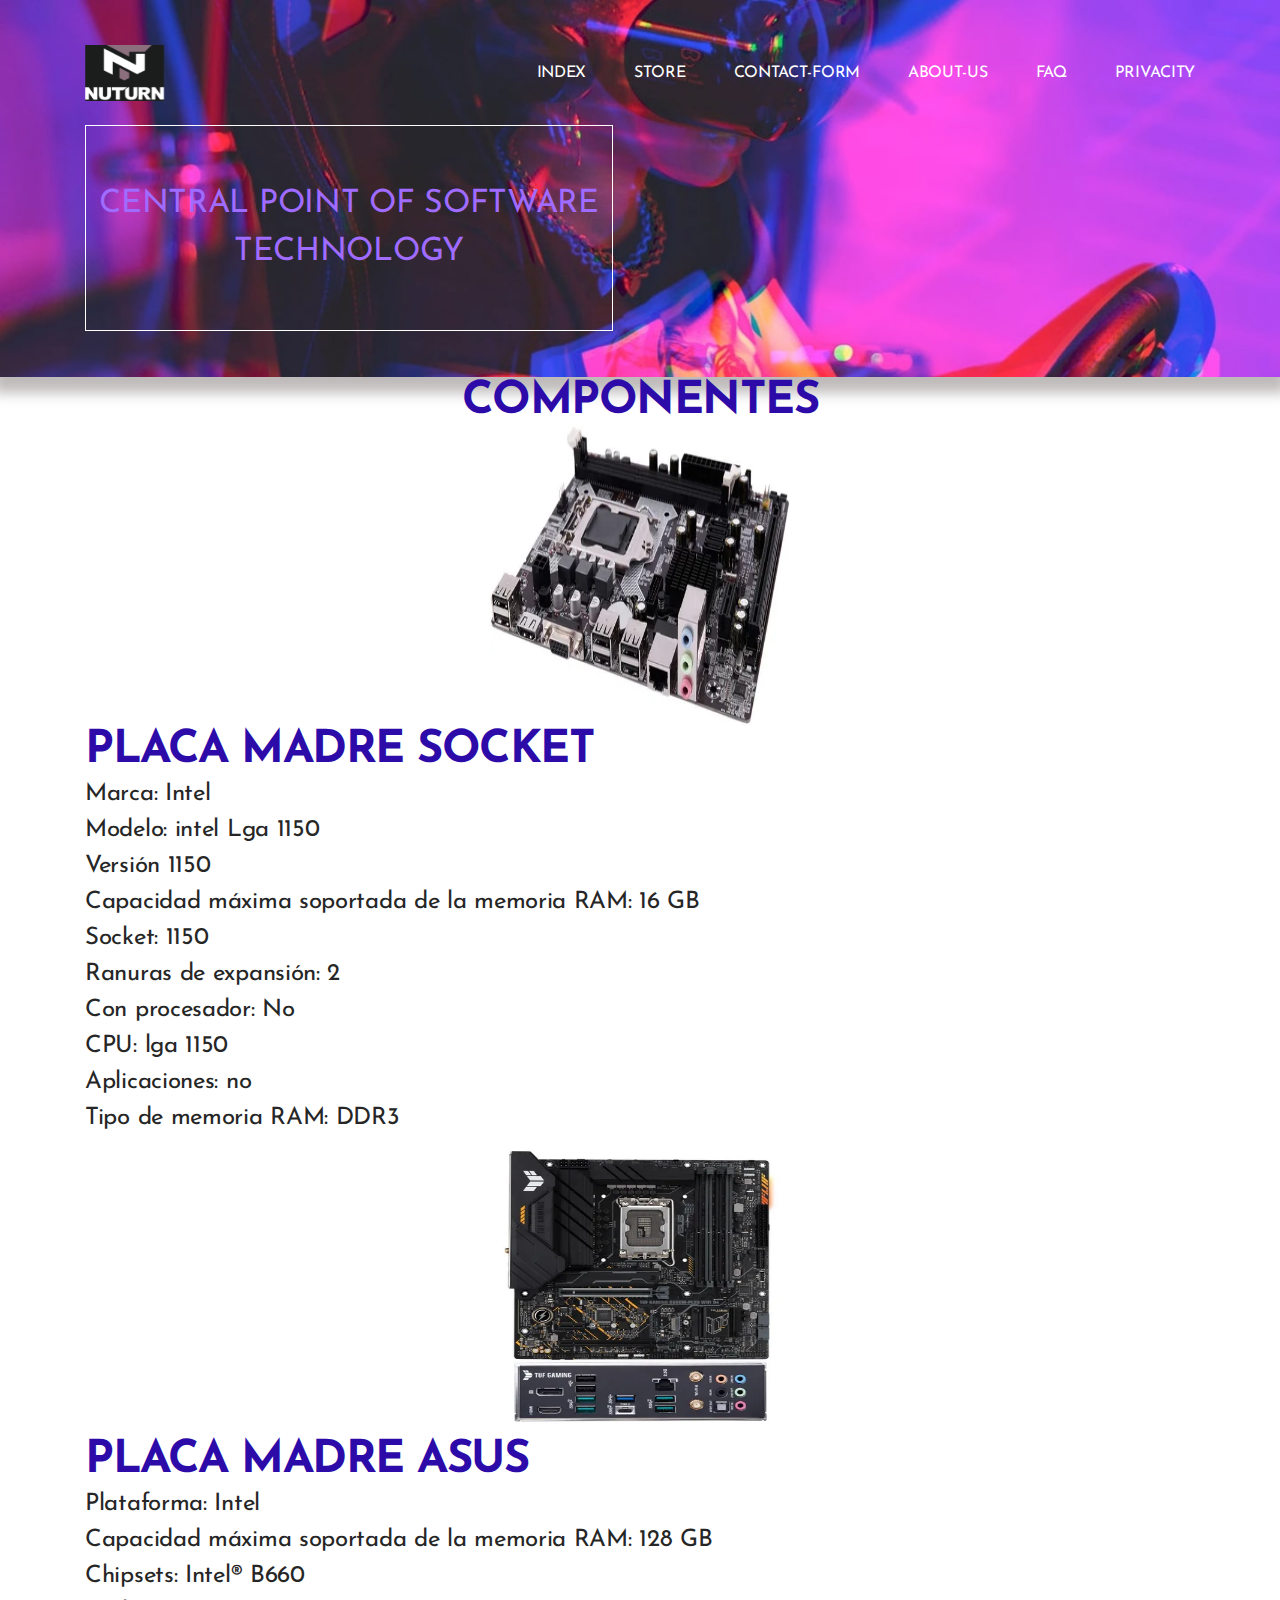
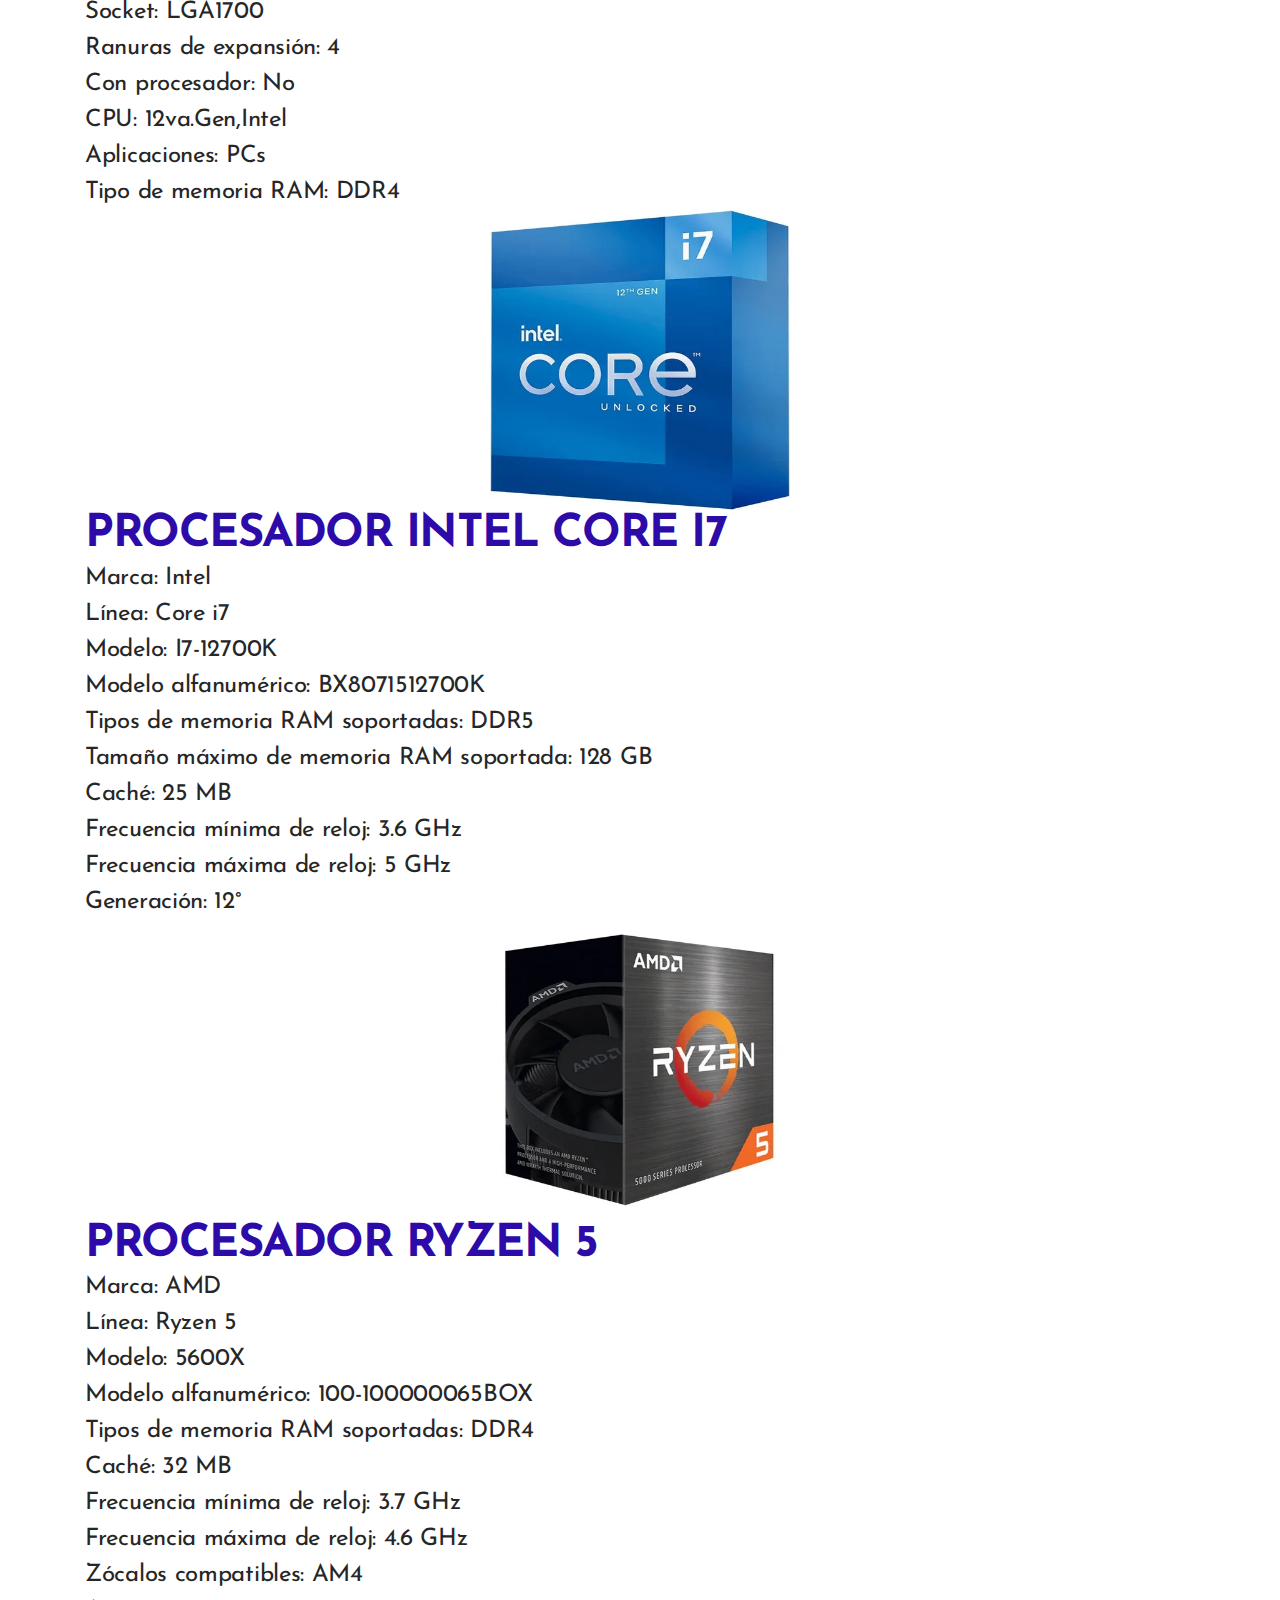
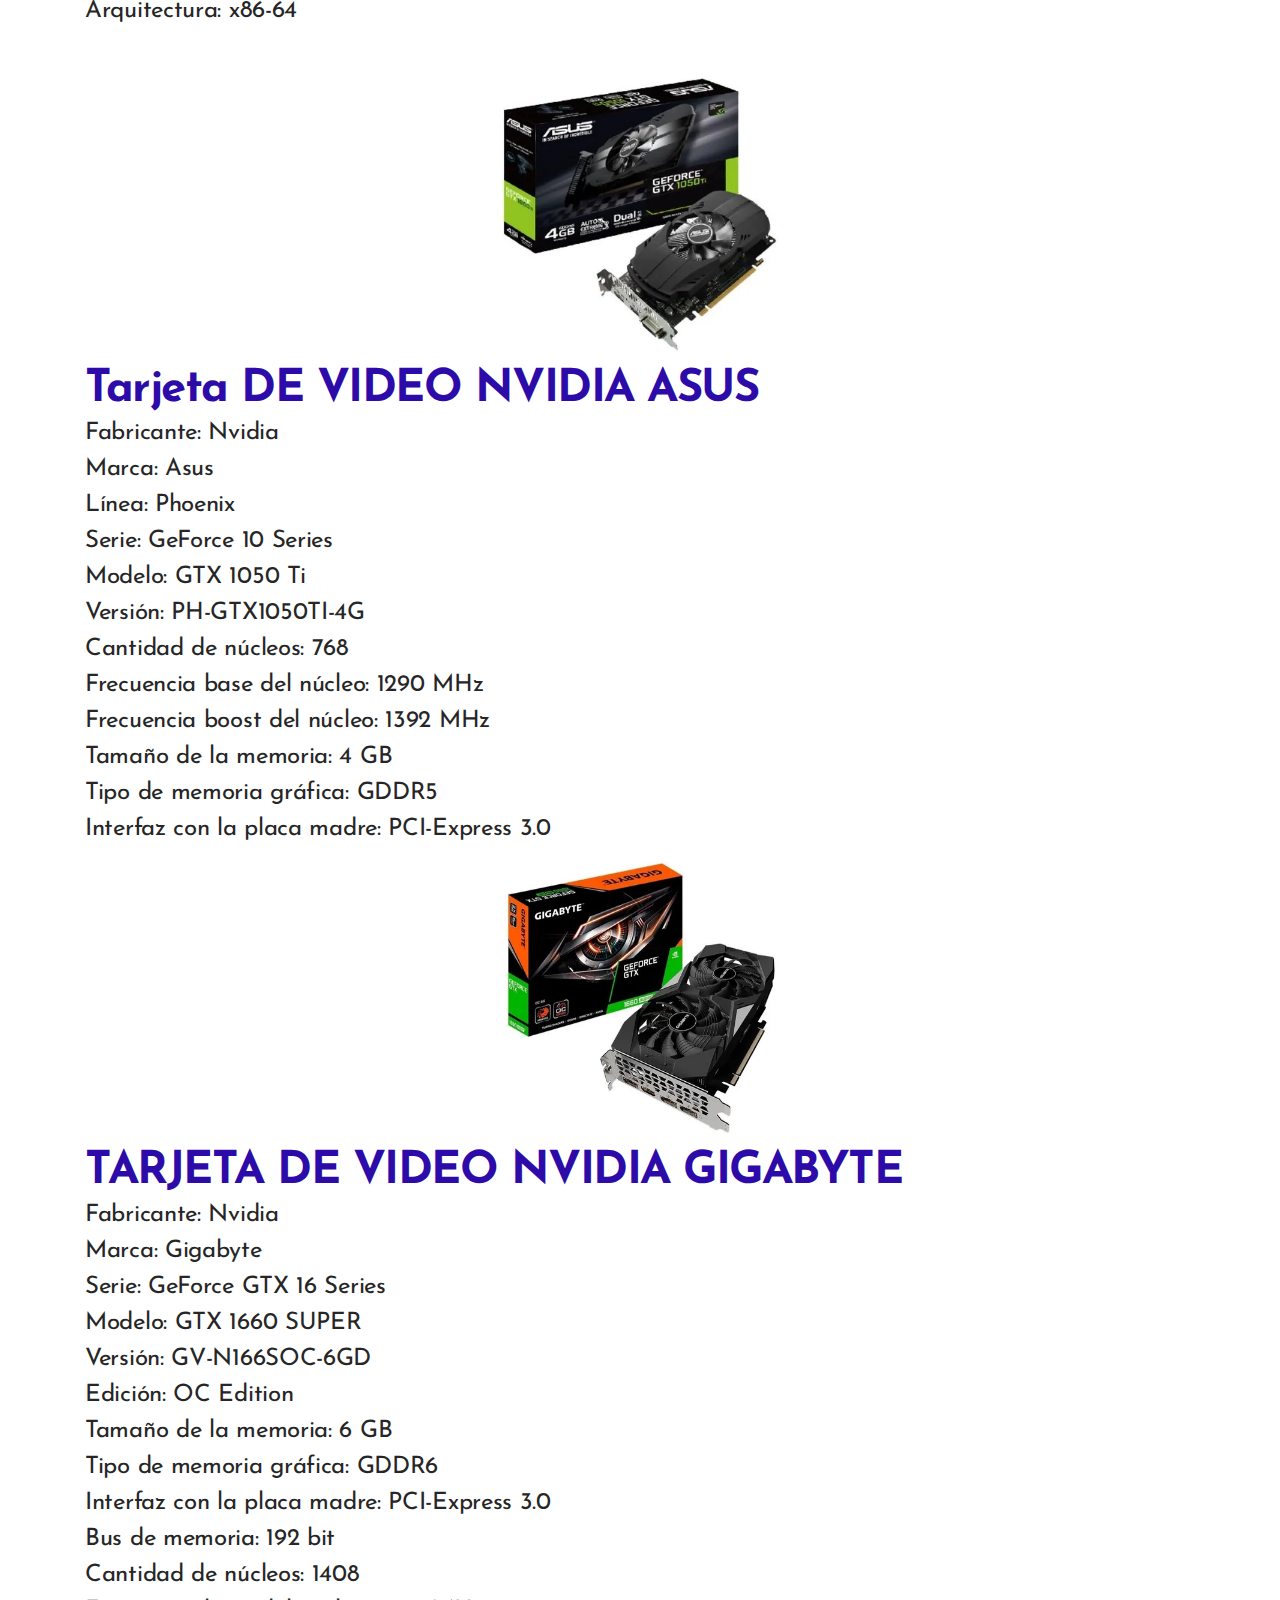
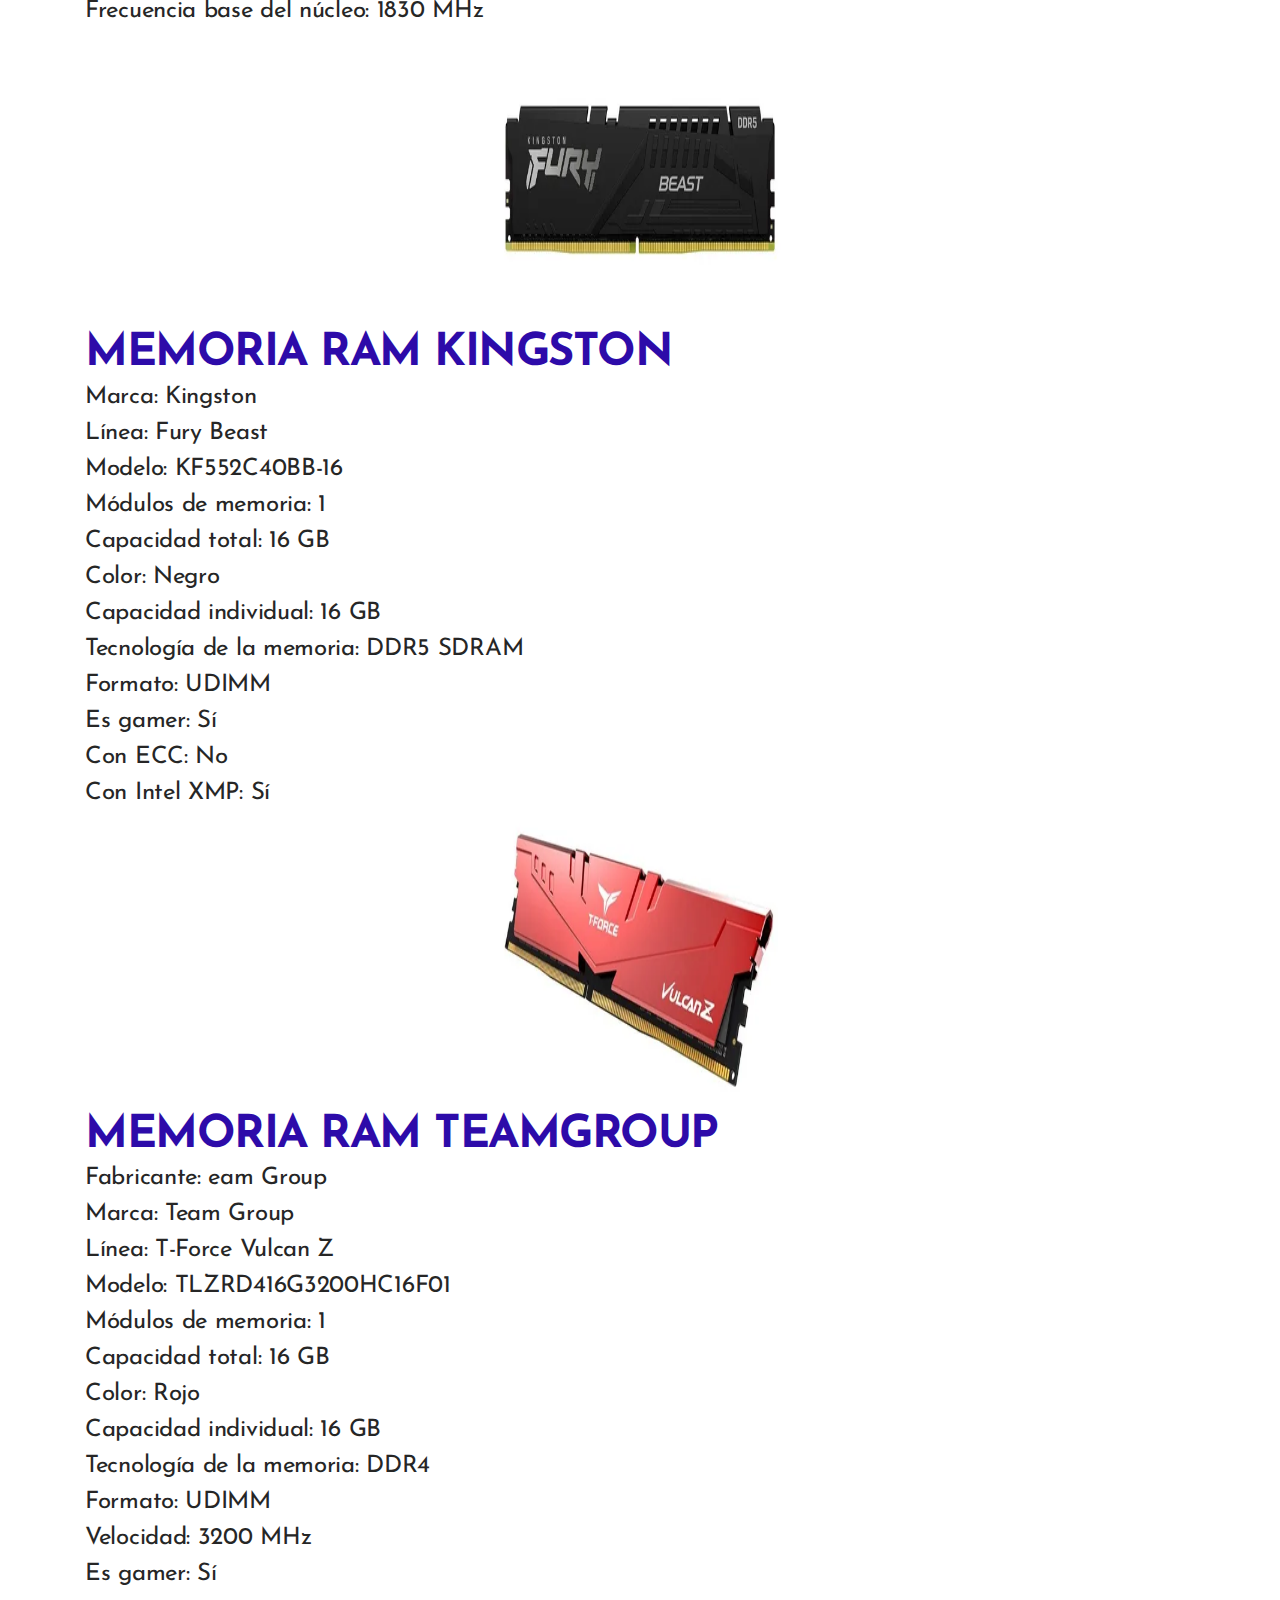
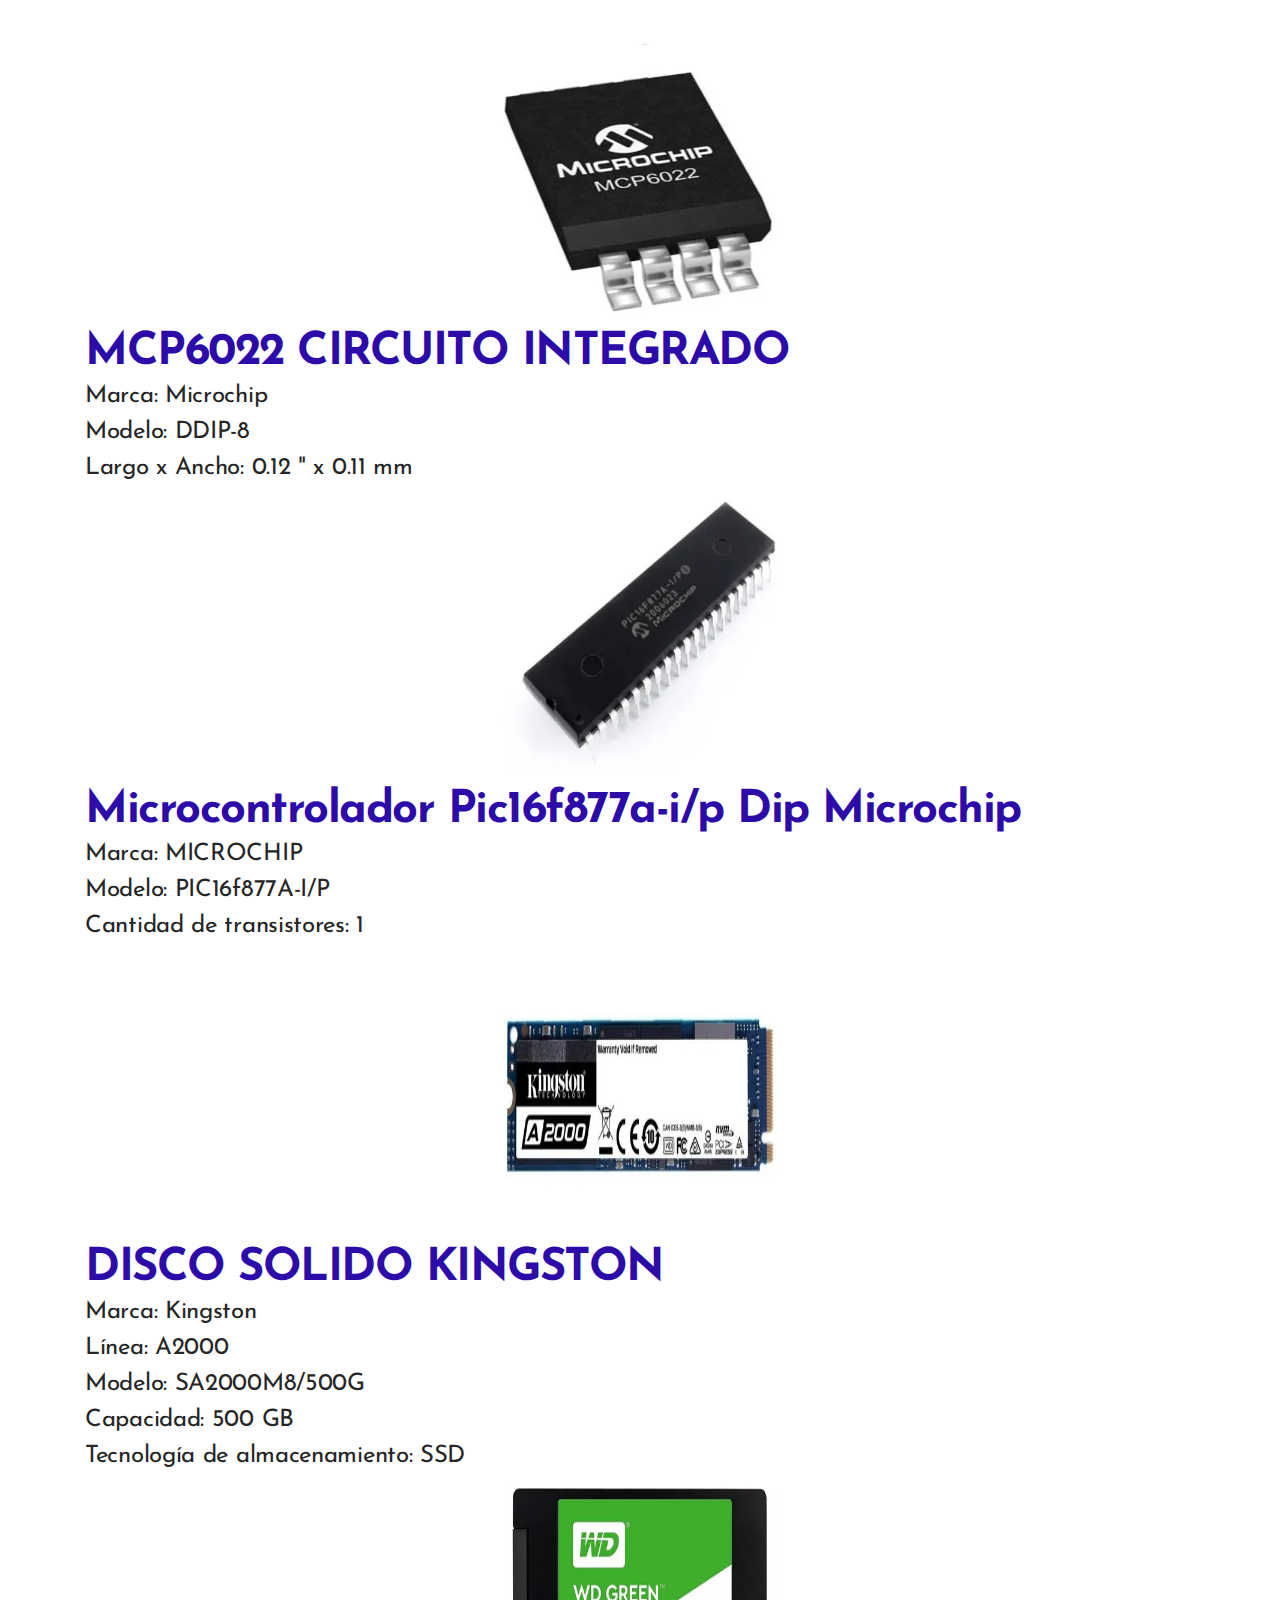
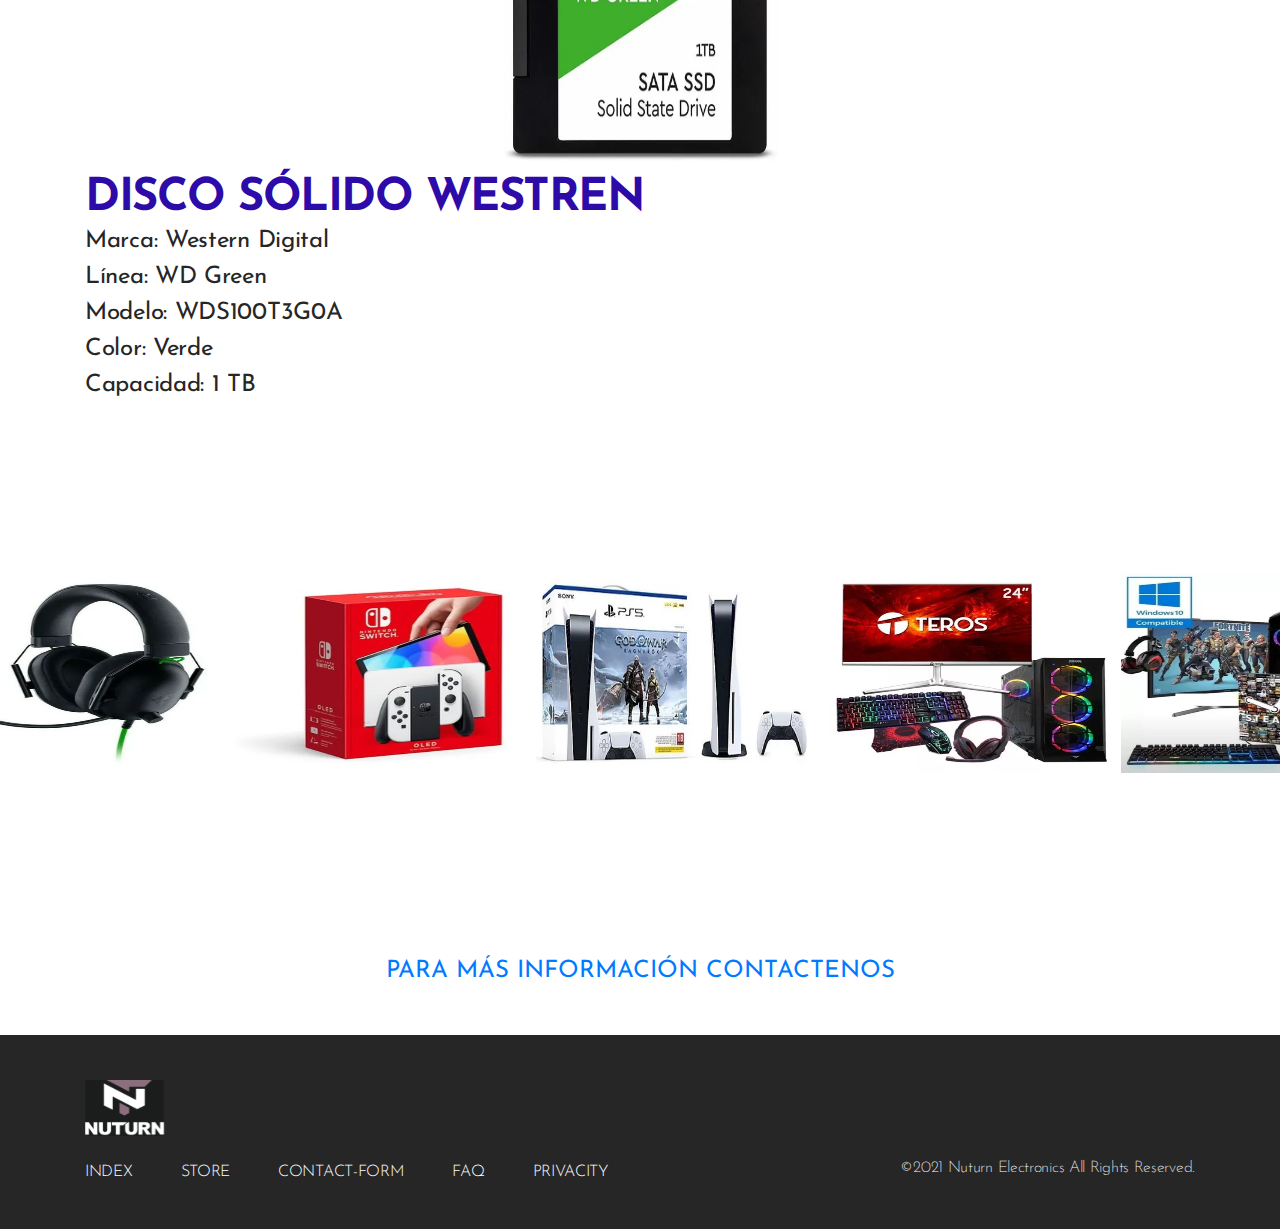
==== commit 9e914d3f: "guardar_codigo" ====
--- a/proyect-1.0.5-main/docs/store.html
+++ b/proyect-1.0.5-main/docs/store.html
@@ -32,6 +32,7 @@
                         <li><a href="./index.html">INDEX</a></li>
                         <li><a href="./store.html">STORE</a></li>
                         <li><a href="./contact-form.html">CONTACT-FORM</a></li>
+                        <li><a href="./about_us.html">ABOUT-US</a></li>
                         <li><a href="./faq.html">FAQ</a></li>
                         <li><a href="./privacity.html">PRIVACITY</a></li>
                     </ul>
@@ -53,7 +54,7 @@
               <div class="row row-cols-1 row-cols-md-2 g-4">
                 <div class="col">
                   <div class="card">
-                    <img src="./assets/images/pc/image_store/placa_madre_socket.webp" class="card-img-top" alt="...">
+                    <a href="./contact-form.html"><img src="./assets/images/pc/image_store/placa_madre_socket.webp" class="card-img-top" alt="..." id="hover_img"></a>
                     <div class="card-body">
                       <h3 class="card-title text-secondary-900">PLACA MADRE SOCKET</h3>
                       <p class="card-text text-neutral-900">Marca: Intel<br>
@@ -71,7 +72,7 @@
                 </div>
                 <div class="col">
                   <div class="card">
-                    <img src="./assets/images/pc/image_store/placa_asus_tuf_gaming.webp" class="card-img-top" alt="...">
+                    <a href="./contact-form.html"><img src="./assets/images/pc/image_store/placa_asus_tuf_gaming.webp" class="card-img-top" alt="..." id="hover_img"></a>
                     <div class="card-body">
                       <h3 class="card-title text-secondary-900">PLACA MADRE ASUS</h3>
                       <p class="card-text text-neutral-900">Plataforma: Intel<br>
@@ -88,7 +89,7 @@
                 </div>
                 <div class="col">
                   <div class="card">
-                    <img src="./assets/images/pc/image_store/procesador_intel_core_i7.webp" class="card-img-top" alt="...">
+                    <a href="./contact-form.html"><img src="./assets/images/pc/image_store/procesador_intel_core_i7.webp" class="card-img-top" alt="..." id="hover_img"></a>
                     <div class="card-body">
                       <h3 class="card-title text-secondary-900">PROCESADOR INTEL CORE I7</h3>
                       <p class="card-text text-neutral-900">Marca: Intel<br>
@@ -106,7 +107,7 @@
                 </div>
                 <div class="col">
                   <div class="card">
-                    <img src="./assets/images/pc/image_store/procesador_gamer_amd_ryzen_5.webp" class="card-img-top" alt="...">
+                    <a href="./contact-form.html"><img src="./assets/images/pc/image_store/procesador_gamer_amd_ryzen_5.webp" class="card-img-top" alt="..." id="hover_img"></a>
                     <div class="card-body">
                       <h3 class="card-title text-secondary-900">PROCESADOR RYZEN 5</h3>
                       <p class="card-text text-neutral-900">Marca: AMD<br>
@@ -127,7 +128,7 @@
               <div class="row row-cols-1 row-cols-md-2 g-4">
                 <div class="col">
                   <div class="card">
-                    <img src="./assets/images/pc/image_store/tarjeta_de_video_nvidia_asus_phoenix_geforce.webp" class="card-img-top" alt="...">
+                    <a href="./contact-form.html"><img src="./assets/images/pc/image_store/tarjeta_de_video_nvidia_asus_phoenix_geforce.webp" class="card-img-top" alt="..." id="hover_img"></a>
                     <div class="card-body">
                       <h3 class="card-title text-secondary-900">Tarjeta DE VIDEO NVIDIA ASUS</h3>
                       <p class="card-text text-neutral-900">Fabricante: Nvidia<br>
@@ -147,7 +148,7 @@
                 </div>
                 <div class="col">
                   <div class="card">
-                    <img src="./assets/images/pc/image_store/tarjeta_de_video_nvidia_gigabyte_geforce_gtx_16.webp" class="card-img-top" alt="...">
+                    <a href="./contact-form.html"><img src="./assets/images/pc/image_store/tarjeta_de_video_nvidia_gigabyte_geforce_gtx_16.webp" class="card-img-top" alt="..." id="hover_img"></a>
                     <div class="card-body">
                       <h3 class="card-title text-secondary-900">TARJETA DE VIDEO NVIDIA GIGABYTE</h3>
                       <p class="card-text text-neutral-900">Fabricante: Nvidia<br>
@@ -167,7 +168,7 @@
                 </div>
                 <div class="col">
                   <div class="card">
-                    <img src="./assets/images/pc/image_store/memoria_ram_fury_beast_gamer.webp" class="card-img-top" alt="...">
+                    <a href="./contact-form.html"><img src="./assets/images/pc/image_store/memoria_ram_fury_beast_gamer.webp" class="card-img-top" alt="..." id="hover_img"></a>
                     <div class="card-body">
                       <h3 class="card-title text-secondary-900">MEMORIA RAM KINGSTON</h3>
                       <p class="card-text text-neutral-900">Marca: Kingston<br>
@@ -187,7 +188,7 @@
                 </div>
                 <div class="col">
                   <div class="card">
-                    <img src="./assets/images/pc/image_store/memoria_ram_teamgroup_t_force_vulcan_z _6gb.webp" class="card-img-top" alt="...">
+                    <a href="./contact-form.html"><img src="./assets/images/pc/image_store/memoria_ram_teamgroup_t_force_vulcan_z _6gb.webp" class="card-img-top" alt="..." id="hover_img"></a>
                     <div class="card-body">
                       <h3 class="card-title text-secondary-900">MEMORIA RAM TEAMGROUP</h3>
                       <p class="card-text text-neutral-900">Fabricante: eam Group<br>
@@ -210,7 +211,7 @@
               <div class="row row-cols-1 row-cols-md-2 g-4">
                 <div class="col">
                   <div class="card">
-                    <img src="./assets/images/pc/image_store/mcp6022_circuito_integrado.webp" class="card-img-top" alt="...">
+                    <a href="./contact-form.html"><img src="./assets/images/pc/image_store/mcp6022_circuito_integrado.webp" class="card-img-top" alt="..." id="hover_img"></a>
                     <div class="card-body">
                       <h3 class="card-title text-secondary-900">MCP6022 CIRCUITO INTEGRADO</h3>
                       <p class="card-text text-neutral-900">Marca: Microchip<br>
@@ -221,7 +222,7 @@
                 </div>
                 <div class="col">
                   <div class="card">
-                    <img src="./assets/images/pc/image_store/microcontrolador_pic16f877a_i_p_Dip_microchip.webp" class="card-img-top" alt="...">
+                    <a href="./contact-form.html"><img src="./assets/images/pc/image_store/microcontrolador_pic16f877a_i_p_Dip_microchip.webp" class="card-img-top" alt="..." id="hover_img"></a>
                     <div class="card-body">
                       <h3 class="card-title text-secondary-900">Microcontrolador Pic16f877a-i/p Dip Microchip</h3>
                       <p class="card-text text-neutral-900">Marca: MICROCHIP<br>
@@ -232,7 +233,7 @@
                 </div>
                 <div class="col">
                   <div class="card">
-                    <img src="./assets/images/pc/image_store/disco-solido_kingston.webp" class="card-img-top" alt="...">
+                    <a href="./contact-form.html"><img src="./assets/images/pc/image_store/disco-solido_kingston.webp" class="card-img-top" alt="..." id="hover_img"></a>
                     <div class="card-body">
                       <h3 class="card-title text-secondary-900">DISCO SOLIDO KINGSTON</h3>
                       <p class="card-text text-neutral-900">Marca: Kingston<br>
@@ -245,7 +246,7 @@
                 </div>
                 <div class="col">
                   <div class="card">
-                    <img src="./assets/images/pc/image_store/disco_solido_wd_green.webp" class="card-img-top" alt="...">
+                    <a href="./contact-form.html"><img src="./assets/images/pc/image_store/disco_solido_wd_green.webp" class="card-img-top" alt="..." id="hover_img"></a>
                     <div class="card-body">
                       <h3 class="card-title text-secondary-900">DISCO SÓLIDO WESTREN</h3>
                       <p class="card-text text-neutral-900">Marca: Western Digital<br>
--- a/proyect-1.0.5-main/docs/css/store.css
+++ b/proyect-1.0.5-main/docs/css/store.css
@@ -2,6 +2,17 @@
   width: 300px;
   aspect-ratio: 1/1;
   margin: 0 auto;
+}
+
+#hover_img {
+  transform: scale(1);
+  transition: transform 0.3s;
+  box-shadow: 0 0 0px #000;
+}
+
+#hover_img:hover {
+  transform: scale(1.1);
+  box-shadow: 0 50px 50px #000;
 }
 
 .component {
